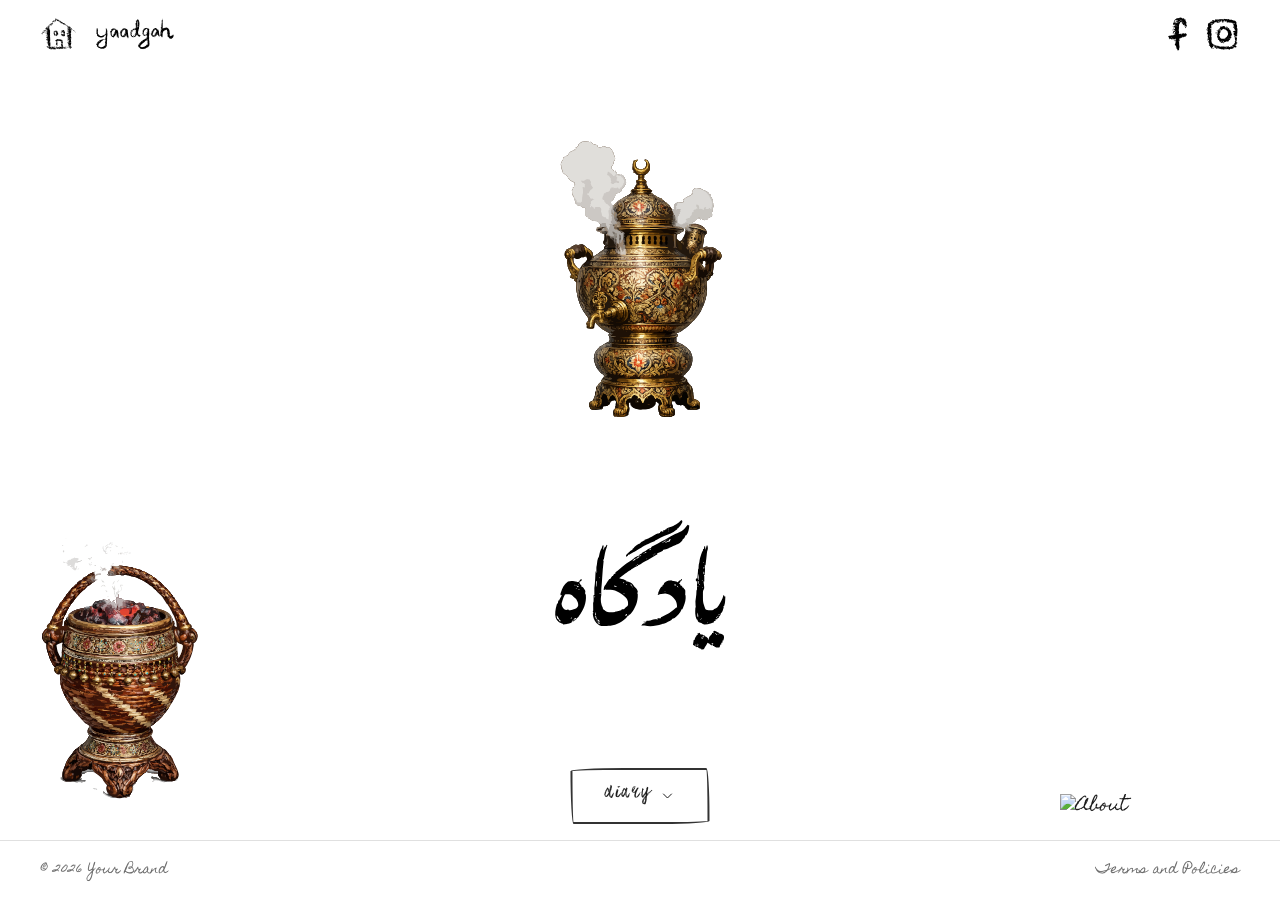
==== index.html @ bfbe784c "Add files via upload initial comment" ====
<!DOCTYPE html>
<html lang="en">

<head>
    <meta charset="UTF-8">
    <meta name="viewport" content="width=device-width, initial-scale=1.0">
    <title>Your Brand — Landing</title>
    <link rel="stylesheet" href="css/style.css">
    <!-- Netlify Identity Widget -->
    <script src="https://identity.netlify.com/v1/netlify-identity-widget.js"></script>
</head>

<body>

    <!-- HEADER -->
    <header class="site-header" role="banner">
        <div class="header-left">
            <a href="index.html" aria-label="Home">
                <img class="icon-home" src="assets/icon-home.svg" alt="Home">
            </a>
            <a href="index.html">
                <img class="brand-logo" src="assets/logo-brand.svg" alt="Brand Logo">
            </a>
        </div>
        <div class="header-right">
            <div class="social-icons">
                <a href="#" target="_blank" rel="noopener noreferrer" aria-label="Social Link 1">
                    <img src="assets/icon-social-1.svg" alt="Social">
                </a>
                <a href="#" target="_blank" rel="noopener noreferrer" aria-label="Social Link 2">
                    <img src="assets/icon-social-2.svg" alt="Social">
                </a>
            </div>
        </div>
    </header>

    <div class="landing-page" id="landing-page">
        <main class="landing-main" role="main">
            <!-- Hero: Center Content -->
            <div class="hero-center">
                <img class="hero-ornament" src="assets/ornament-hanging.svg" alt="Ornament" loading="lazy">
                <img class="hero-logo" src="assets/logo-hero.svg" alt="Hero Logo">
            </div>

            <!-- Hand-drawn illustrations in corners -->
            <div class="illustration-left">
                <img src="assets/illustration-left.svg" alt="Illustration" loading="lazy">
            </div>
            <div class="illustration-right">
                <img src="assets/illustration-right.svg" alt="About" loading="lazy">
            </div>

            <!-- Diary Button (Bottom Center) -->
            <div class="diary-btn-wrap">
                <a class="diary-btn" href="diary.html">
                    diary
                    <svg xmlns="http://www.w3.org/2000/svg" viewBox="0 0 24 24" stroke-width="1.5"
                        stroke-linecap="round" stroke-linejoin="round">
                        <polyline points="6 9 12 15 18 9"></polyline>
                    </svg>
                </a>
            </div>
        </main>
    </div>

    <!-- FOOTER -->
    <footer class="site-footer" role="contentinfo">
        <div class="footer-left">
            <span>&copy; 2026 Your Brand</span>
        </div>
        <div class="footer-right">
            <a href="#">Terms and Policies</a>
        </div>
    </footer>

    <script src="js/main.js"></script>
</body>

</html>
---- css/style.css ----
/*
Theme Name: My Theme
Theme URI: https://example.com
Author: Custom
Author URI: https://example.com
Description: A minimalist, illustration-driven landing page theme inspired by diyadiya.studio, featuring hover-reveal interactions, a scroll-snap diary section, and user submission support.
Version: 1.0.0
License: GNU General Public License v2 or later
License URI: http://www.gnu.org/licenses/gpl-2.0.html
Text Domain: my-theme
Requires at least: 6.0
Requires PHP: 7.4
*/

/* ==========================================================================
   CSS Custom Properties
   ========================================================================== */

:root {
    /* Colors */
    --color-bg: #ffffff;
    --color-text: #1a1a1a;
    --color-text-muted: #6b6b6b;
    --color-border: #e0e0e0;
    --color-accent: #333333;

    /* Typography */
    --font-primary: 'HomemadeApple', cursive;
    --font-secondary: 'CoalhandLuke', cursive;

    /* Spacing */
    --header-height: 68px;
    --footer-height: 60px;
    --page-padding-x: 40px;
    --page-padding-y: 20px;

    /* Transitions */
    --transition-reveal: opacity 0.6s ease, transform 0.6s ease;
    --transition-fast: all 0.3s ease;
}

/* ==========================================================================
   @font-face — User will replace these with their own font files
   Place font files in the theme's /fonts/ directory
   ========================================================================== */

@font-face {
    font-family: 'HomemadeApple';
    src: url('../fonts/homemadeapple.ttf') format('truetype');
    font-weight: 400;
    font-style: normal;
    font-display: swap;
}

@font-face {
    font-family: 'CoalhandLuke';
    src: url('../fonts/coalhandluke.ttf') format('truetype');
    font-weight: 400;
    font-style: normal;
    font-display: swap;
}

/* ==========================================================================
   Reset & Base
   ========================================================================== */

*,
*::before,
*::after {
    margin: 0;
    padding: 0;
    box-sizing: border-box;
}

html {
    font-size: 16px;
    scroll-behavior: smooth;
    -webkit-font-smoothing: antialiased;
    -moz-osx-font-smoothing: grayscale;
}

body {
    font-family: var(--font-primary);
    color: var(--color-text);
    background-color: var(--color-bg);
    line-height: 1.6;
    overflow-x: hidden;
}

a {
    color: inherit;
    text-decoration: none;
}

img {
    max-width: 100%;
    height: auto;
    display: block;
}

button {
    font-family: inherit;
    cursor: pointer;
    border: none;
    background: none;
}

/* ==========================================================================
   Header
   ========================================================================== */

.site-header {
    position: fixed;
    top: 0;
    left: 0;
    right: 0;
    z-index: 100;
    height: var(--header-height);
    display: flex;
    align-items: center;
    justify-content: space-between;
    padding: 0 var(--page-padding-x);
    background-color: var(--color-bg);
}

.header-left {
    display: flex;
    align-items: center;
    gap: 16px;
}

.header-left .icon-home {
    width: 36px;
    height: 36px;
    transition: var(--transition-fast);
}

.header-left .icon-home:hover {
    opacity: 0.6;
}

.header-left .brand-logo {
    height: 32px;
    width: auto;
}

.header-right {
    display: flex;
    align-items: center;
    gap: 16px;
}

.header-submit-btn {
    display: inline-flex;
    align-items: center;
    justify-content: center;
    height: 32px;
    /* Matches .brand-logo height exactly */
    padding: 0 16px;
    border: 1.5px solid var(--color-accent);
    border-radius: 255px 15px 225px 15px / 15px 225px 15px 255px;
    /* Funky indie border */
    font-family: var(--font-secondary);
    font-size: 1rem;
    letter-spacing: 0.05em;
    color: var(--color-text);
    background: var(--color-bg);
    transition: var(--transition-fast);
    text-transform: lowercase;
    text-decoration: none;
    line-height: 1;
    /* Prevent internal text rendering variations */
}

.header-submit-btn:hover {
    background: var(--color-accent);
    color: var(--color-bg);
    transform: rotate(-3deg) scale(1.04);
}

.header-right .social-icons {
    display: flex;
    align-items: center;
    gap: 8px;
}

.header-right .social-icons img {
    width: 36px;
    height: 36px;
    transition: var(--transition-fast);
}

.header-right .social-icons img:hover {
    opacity: 0.7;
    transform: scale(1.1);
}

/* ==========================================================================
   Footer
   ========================================================================== */

.site-footer {
    position: fixed;
    bottom: 0;
    left: 0;
    right: 0;
    z-index: 100;
    height: var(--footer-height);
    display: flex;
    align-items: center;
    justify-content: space-between;
    padding: 0 var(--page-padding-x);
    background-color: var(--color-bg);
    border-top: 1px solid var(--color-border);
    font-size: 0.8rem;
    color: var(--color-text-muted);
}

.footer-left {
    display: flex;
    align-items: center;
}

.footer-right a {
    transition: var(--transition-fast);
}

.footer-right a:hover {
    color: var(--color-text);
}

/* ==========================================================================
   Landing Page — Main Content
   ========================================================================== */

.landing-page {
    width: 100%;
    min-height: 100vh;
    display: flex;
    flex-direction: column;
    position: relative;
    padding-top: var(--header-height);
    padding-bottom: var(--footer-height);
}

.landing-main {
    flex: 1;
    display: flex;
    align-items: center;
    justify-content: center;
    position: relative;
    overflow: hidden;
}

/* --- Hero Center --- */

.hero-center {
    display: flex;
    flex-direction: column;
    align-items: center;
    gap: 0;
    position: relative;
    z-index: 2;
}

.hero-ornament {
    width: 200px;
    height: auto;
    margin-bottom: -10px;
    transition: var(--transition-fast);
}

.hero-center:hover .hero-ornament {
    transform: scale(1.08) translateY(-4px);
}

.hero-logo {
    max-width: 500px;
    width: 80vw;
    height: auto;
    transition: var(--transition-fast);
}

.hero-center:hover .hero-logo {
    transform: scale(1.03);
}

.hero-secondary-text {
    font-family: var(--font-secondary);
    font-size: 3rem;
    color: var(--color-text);
    margin-top: -10px;
    letter-spacing: 0.02em;
    transition: var(--transition-fast);
}

.hero-center:hover .hero-secondary-text {
    transform: scale(1.04);
}

/* --- Corner Illustrations --- */

.illustration-left {
    position: absolute;
    bottom: 20px;
    left: 20px;
    z-index: 3;
    display: flex;
    flex-direction: column;
    align-items: flex-start;
    gap: 12px;
}

.illustration-left img {
    width: 200px;
    height: auto;
    transition: all 0.3s ease;
}

.illustration-left:hover img {
    transform: rotate(-2deg) scale(1.02);
}

.illustration-right {
    position: absolute;
    bottom: 20px;
    right: 20px;
    z-index: 3;
}

.illustration-right img {
    width: 200px;
    height: auto;
    transition: all 0.3s ease;
}

.illustration-right:hover img {
    transform: rotate(-2deg) scale(1.02);
}

/* --- Diary Button (Bottom Center) --- */
.diary-btn-wrap {
    position: fixed;
    bottom: calc(var(--footer-height) + 16px);
    left: 50%;
    transform: translateX(-50%);
    z-index: 99;
}

.diary-btn {
    display: inline-flex;
    align-items: center;
    gap: 8px;
    padding: 12px 32px;
    border: 2px solid var(--color-accent);
    border-radius: 255px 15px 225px 15px / 15px 225px 15px 255px;
    /* Hand-drawn funky look */
    font-family: var(--font-secondary);
    font-size: 1.1rem;
    letter-spacing: 0.08em;
    color: var(--color-text);
    background: var(--color-bg);
    transition: all 0.3s ease;
    text-transform: lowercase;
}

.diary-btn:hover {
    background: var(--color-accent);
    color: var(--color-bg);
    transform: rotate(-2deg) scale(1.02);
    /* Indie hover interaction */
}

.diary-btn svg {
    width: 16px;
    height: 16px;
    stroke: currentColor;
    fill: none;
    transition: transform 0.3s ease;
}

.diary-btn:hover svg {
    transform: translateY(2px);
}

/* ==========================================================================
   Diary Page — Scroll-Snap
   ========================================================================== */

.diary-container {
    width: 100%;
    height: 100vh;
    overflow-y: scroll;
    scroll-snap-type: y mandatory;
    -webkit-overflow-scrolling: touch;
}

.diary-entry {
    width: 100%;
    height: 100vh;
    scroll-snap-align: start;
    display: flex;
    flex-direction: column;
    align-items: center;
    justify-content: center;
    padding: calc(var(--header-height) + 40px) var(--page-padding-x) calc(var(--footer-height) + 40px);
    position: relative;
}

.diary-entry__image {
    max-width: 250px;
    width: 40vw;
    height: auto;
    margin-bottom: 32px;
}

.diary-entry__text {
    max-width: 600px;
    text-align: center;
    font-family: var(--font-primary);
    font-size: 1.1rem;
    line-height: 1.8;
    color: var(--color-text);
}

.diary-entry__author {
    margin-top: 12px;
    font-size: 0.85rem;
    color: var(--color-text-muted);
    font-style: italic;
}

/* Scroll indicator dots */
.diary-nav {
    position: fixed;
    right: 24px;
    top: 50%;
    transform: translateY(-50%);
    z-index: 100;
    display: flex;
    flex-direction: column;
    gap: 10px;
}

.diary-nav__dot {
    width: 8px;
    height: 8px;
    border-radius: 50%;
    background: var(--color-border);
    border: none;
    cursor: pointer;
    transition: var(--transition-fast);
    padding: 0;
}

.diary-nav__dot.is-active {
    background: var(--color-accent);
    transform: scale(1.3);
}

/* No entries state */
.diary-empty {
    width: 100%;
    height: 100vh;
    display: flex;
    flex-direction: column;
    align-items: center;
    justify-content: center;
    padding: var(--page-padding-x);
}

.diary-empty p {
    font-size: 1.2rem;
    color: var(--color-text-muted);
}

/* ==========================================================================
   Submission Page
   ========================================================================== */

.submit-page {
    width: 100%;
    min-height: 100vh;
    display: flex;
    align-items: center;
    justify-content: center;
    padding: calc(var(--header-height) + 40px) var(--page-padding-x) calc(var(--footer-height) + 40px);
}

.submit-form {
    width: 100%;
    max-width: 520px;
    display: flex;
    flex-direction: column;
    gap: 24px;
}

.submit-form h2 {
    font-family: var(--font-secondary);
    font-size: 2.5rem;
    font-weight: 400;
    text-align: center;
    letter-spacing: 0.02em;
}

.form-group {
    display: flex;
    flex-direction: column;
    gap: 8px;
}

.form-group label {
    font-size: 0.85rem;
    color: var(--color-text-muted);
    letter-spacing: 0.04em;
    text-transform: lowercase;
}

.form-group input,
.form-group textarea {
    width: 100%;
    padding: 14px 18px;
    border: 1.5px solid var(--color-border);
    border-radius: 8px;
    font-family: var(--font-primary);
    font-size: 1rem;
    color: var(--color-text);
    background: var(--color-bg);
    transition: var(--transition-fast);
    outline: none;
}

.form-group input:focus,
.form-group textarea:focus {
    border-color: var(--color-accent);
}

.form-group textarea {
    min-height: 160px;
    resize: vertical;
}

.submit-btn {
    align-self: center;
    padding: 14px 40px;
    border: 1.5px solid var(--color-accent);
    border-radius: 30px;
    font-family: var(--font-secondary);
    font-size: 1.1rem;
    letter-spacing: 0.08em;
    color: var(--color-text);
    background: var(--color-bg);
    transition: var(--transition-fast);
    text-transform: lowercase;
    cursor: pointer;
}

.submit-btn:hover {
    background: var(--color-accent);
    color: var(--color-bg);
}

/* Success/error messages */
.form-message {
    text-align: center;
    padding: 16px;
    border-radius: 8px;
    font-size: 0.95rem;
}

.form-message--success {
    background: #f0fdf4;
    color: #166534;
    border: 1px solid #bbf7d0;
}

.form-message--error {
    background: #fef2f2;
    color: #991b1b;
    border: 1px solid #fecaca;
}

/* ==========================================================================
   Responsive
   ========================================================================== */

@media screen and (max-width: 768px) {
    :root {
        --page-padding-x: 20px;
        --header-height: 56px;
        --footer-height: 50px;
    }

    .hero-logo {
        max-width: 300px;
    }

    .hero-secondary-text {
        font-size: 2rem;
    }

    .hero-ornament {
        width: 120px;
    }

    .illustration-left img,
    .illustration-right img {
        width: 120px;
    }

    .diary-entry__image {
        max-width: 180px;
        width: 50vw;
    }

    .diary-entry__text {
        font-size: 1rem;
    }

    .header-left .brand-logo {
        height: 24px;
    }

    .submit-btn-wrap {
        top: 70px;
        right: 20px;
    }

    .diary-nav {
        right: 12px;
    }
}

@media screen and (max-width: 480px) {

    .illustration-left,
    .illustration-right {
        display: none;
    }

    .hero-secondary-text {
        font-size: 1.5rem;
    }

    .diary-btn {
        padding: 10px 24px;
        font-size: 0.85rem;
    }
}
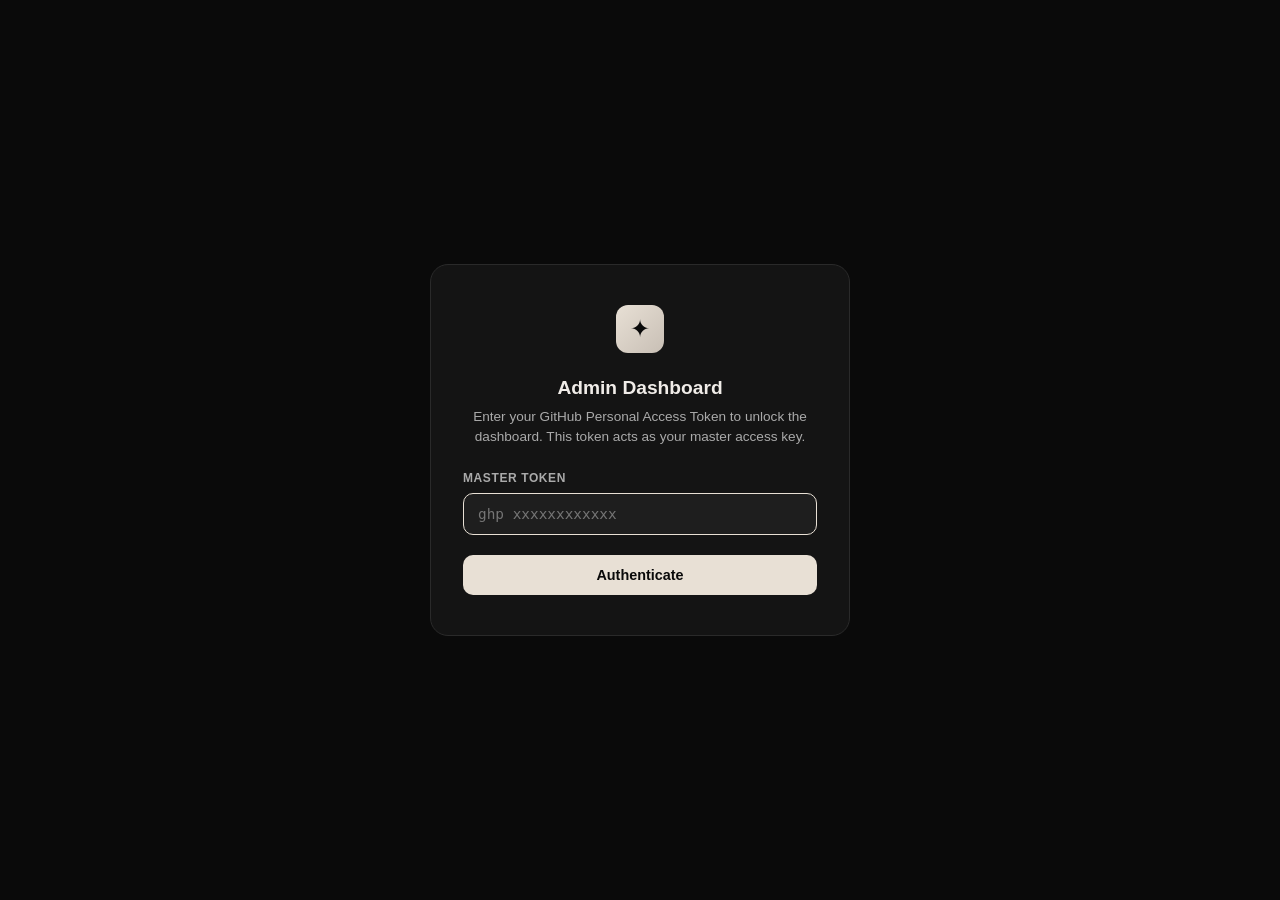
==== commit a1a7b9a8: "Add files via upload" ====
--- a/index.html
+++ b/index.html
@@ -4,76 +4,1572 @@
 <head>
     <meta charset="UTF-8">
     <meta name="viewport" content="width=device-width, initial-scale=1.0">
-    <title>Your Brand — Landing</title>
-    <link rel="stylesheet" href="css/style.css">
-    <!-- Netlify Identity Widget -->
-    <script src="https://identity.netlify.com/v1/netlify-identity-widget.js"></script>
+    <title>Dashboard — Admin</title>
+    <style>
+        *,
+        *::before,
+        *::after {
+            margin: 0;
+            padding: 0;
+            box-sizing: border-box;
+        }
+
+        :root {
+            --bg: #0a0a0a;
+            --surface: #141414;
+            --surface2: #1e1e1e;
+            --surface3: #282828;
+            --border: #2a2a2a;
+            --accent: #e8e0d5;
+            --accent2: #c8bfb5;
+            --text: #f0ece8;
+            --text2: #aaa;
+            --muted: #666;
+            --green: #4ade80;
+            --red: #f87171;
+            --blue: #60a5fa;
+            --yellow: #fbbf24;
+            --radius: 10px;
+            --sidebar-w: 220px;
+            --header-h: 56px;
+        }
+
+        body {
+            font-family: -apple-system, BlinkMacSystemFont, 'Inter', 'Segoe UI', sans-serif;
+            background: var(--bg);
+            color: var(--text);
+            font-size: 14px;
+            line-height: 1.5;
+            min-height: 100vh;
+        }
+
+        /* ─── Layout ─── */
+        #app {
+            display: flex;
+            min-height: 100vh;
+        }
+
+        /* ─── Sidebar ─── */
+        .sidebar {
+            width: var(--sidebar-w);
+            background: var(--surface);
+            border-right: 1px solid var(--border);
+            position: fixed;
+            top: 0;
+            left: 0;
+            bottom: 0;
+            display: flex;
+            flex-direction: column;
+            z-index: 100;
+        }
+
+        .sidebar-header {
+            padding: 20px 18px 16px;
+            border-bottom: 1px solid var(--border);
+            display: flex;
+            align-items: center;
+            gap: 10px;
+        }
+
+        .sidebar-logo {
+            width: 32px;
+            height: 32px;
+            background: linear-gradient(135deg, var(--accent), var(--accent2));
+            border-radius: 9px;
+            display: flex;
+            align-items: center;
+            justify-content: center;
+            font-size: 15px;
+            flex-shrink: 0;
+        }
+
+        .sidebar-title {
+            font-size: 0.88rem;
+            font-weight: 600;
+            letter-spacing: -0.01em;
+        }
+
+        .sidebar-subtitle {
+            font-size: 0.7rem;
+            color: var(--muted);
+        }
+
+        .sidebar-nav {
+            padding: 12px 10px;
+            flex: 1;
+            overflow-y: auto;
+        }
+
+        .nav-section-label {
+            font-size: 0.65rem;
+            font-weight: 700;
+            letter-spacing: 0.08em;
+            text-transform: uppercase;
+            color: var(--muted);
+            padding: 8px 8px 4px;
+            margin-top: 8px;
+        }
+
+        .nav-item {
+            display: flex;
+            align-items: center;
+            gap: 10px;
+            padding: 9px 10px;
+            border-radius: var(--radius);
+            cursor: pointer;
+            transition: background 0.15s, color 0.15s;
+            color: var(--text2);
+            margin-bottom: 2px;
+            border: none;
+            background: transparent;
+            width: 100%;
+            text-align: left;
+            font-size: 0.85rem;
+        }
+
+        .nav-item:hover {
+            background: var(--surface2);
+            color: var(--text);
+        }
+
+        .nav-item.active {
+            background: var(--surface3);
+            color: var(--text);
+        }
+
+        .nav-icon {
+            width: 18px;
+            height: 18px;
+            opacity: 0.7;
+            flex-shrink: 0;
+        }
+
+        .nav-item.active .nav-icon {
+            opacity: 1;
+        }
+
+        .nav-badge {
+            margin-left: auto;
+            background: var(--accent);
+            color: #0a0a0a;
+            font-size: 0.65rem;
+            font-weight: 700;
+            border-radius: 20px;
+            padding: 2px 7px;
+        }
+
+        .sidebar-footer {
+            padding: 12px 10px;
+            border-top: 1px solid var(--border);
+        }
+
+        .user-row {
+            display: flex;
+            align-items: center;
+            gap: 10px;
+            padding: 8px 10px;
+            border-radius: var(--radius);
+        }
+
+        .user-avatar {
+            width: 30px;
+            height: 30px;
+            border-radius: 50%;
+            background: var(--surface3);
+            display: flex;
+            align-items: center;
+            justify-content: center;
+            font-size: 13px;
+        }
+
+        .user-info {
+            flex: 1;
+            min-width: 0;
+        }
+
+        .user-email {
+            font-size: 0.75rem;
+            color: var(--text2);
+            white-space: nowrap;
+            overflow: hidden;
+            text-overflow: ellipsis;
+        }
+
+        .logout-btn {
+            background: none;
+            border: none;
+            color: var(--muted);
+            cursor: pointer;
+            font-size: 18px;
+            padding: 4px;
+            border-radius: 6px;
+            transition: color 0.15s;
+        }
+
+        .logout-btn:hover {
+            color: var(--red);
+        }
+
+        /* ─── Main ─── */
+        .main {
+            margin-left: var(--sidebar-w);
+            flex: 1;
+            min-height: 100vh;
+            display: flex;
+            flex-direction: column;
+        }
+
+        .topbar {
+            height: var(--header-h);
+            background: var(--surface);
+            border-bottom: 1px solid var(--border);
+            display: flex;
+            align-items: center;
+            padding: 0 28px;
+            gap: 16px;
+            position: sticky;
+            top: 0;
+            z-index: 50;
+        }
+
+        .topbar-title {
+            font-size: 1rem;
+            font-weight: 600;
+            letter-spacing: -0.02em;
+        }
+
+        .topbar-actions {
+            margin-left: auto;
+            display: flex;
+            gap: 8px;
+            align-items: center;
+        }
+
+        .btn {
+            padding: 8px 16px;
+            border-radius: var(--radius);
+            font-size: 0.82rem;
+            font-weight: 500;
+            cursor: pointer;
+            transition: all 0.15s;
+            border: none;
+        }
+
+        .btn-ghost {
+            background: transparent;
+            color: var(--text2);
+            border: 1px solid var(--border);
+        }
+
+        .btn-ghost:hover {
+            background: var(--surface2);
+            color: var(--text);
+        }
+
+        .btn-primary {
+            background: var(--accent);
+            color: #0a0a0a;
+            font-weight: 600;
+        }
+
+        .btn-primary:hover {
+            opacity: 0.9;
+        }
+
+        /* ─── Pages ─── */
+        .page {
+            display: none;
+            padding: 28px;
+            animation: fadeSlide 0.2s ease;
+            flex: 1;
+        }
+
+        .page.active {
+            display: block;
+        }
+
+        @keyframes fadeSlide {
+            from {
+                opacity: 0;
+                transform: translateY(6px);
+            }
+
+            to {
+                opacity: 1;
+                transform: translateY(0);
+            }
+        }
+
+        /* ─── Cards ─── */
+        .card {
+            background: var(--surface);
+            border: 1px solid var(--border);
+            border-radius: 14px;
+            padding: 20px 24px;
+        }
+
+        .card-header {
+            display: flex;
+            align-items: center;
+            justify-content: space-between;
+            margin-bottom: 18px;
+        }
+
+        .card-title {
+            font-size: 0.88rem;
+            font-weight: 600;
+        }
+
+        /* ─── Stats ─── */
+        .stats-grid {
+            display: grid;
+            grid-template-columns: repeat(4, 1fr);
+            gap: 16px;
+            margin-bottom: 24px;
+        }
+
+        .stat-card {
+            background: var(--surface);
+            border: 1px solid var(--border);
+            border-radius: 14px;
+            padding: 20px 22px;
+        }
+
+        .stat-label {
+            font-size: 0.75rem;
+            color: var(--muted);
+            text-transform: uppercase;
+            letter-spacing: 0.06em;
+            margin-bottom: 8px;
+        }
+
+        .stat-value {
+            font-size: 1.8rem;
+            font-weight: 700;
+            letter-spacing: -0.03em;
+            line-height: 1;
+        }
+
+        .stat-sub {
+            font-size: 0.75rem;
+            color: var(--text2);
+            margin-top: 6px;
+        }
+
+        .stat-dot {
+            display: inline-block;
+            width: 7px;
+            height: 7px;
+            border-radius: 50%;
+            margin-right: 5px;
+        }
+
+        .dot-green {
+            background: var(--green);
+        }
+
+        .dot-blue {
+            background: var(--blue);
+        }
+
+        .dot-yellow {
+            background: var(--yellow);
+        }
+
+        .grid2 {
+            display: grid;
+            grid-template-columns: 1fr 1fr;
+            gap: 16px;
+        }
+
+        .grid3 {
+            display: grid;
+            grid-template-columns: repeat(3, 1fr);
+            gap: 16px;
+        }
+
+        /* ─── Forms ─── */
+        .form-group {
+            margin-bottom: 18px;
+        }
+
+        label {
+            display: block;
+            font-size: 0.78rem;
+            font-weight: 500;
+            color: var(--text2);
+            text-transform: uppercase;
+            letter-spacing: 0.06em;
+            margin-bottom: 7px;
+        }
+
+        input[type="text"],
+        input[type="url"],
+        input[type="date"],
+        input[type="password"],
+        textarea,
+        select {
+            width: 100%;
+            background: var(--surface2);
+            border: 1px solid var(--border);
+            border-radius: var(--radius);
+            color: var(--text);
+            font-size: 0.88rem;
+            padding: 10px 13px;
+            outline: none;
+            transition: border-color 0.15s;
+            font-family: inherit;
+        }
+
+        input:focus,
+        textarea:focus,
+        select:focus {
+            border-color: var(--accent2);
+        }
+
+        textarea {
+            resize: vertical;
+            min-height: 90px;
+        }
+
+        /* ─── Entries ─── */
+        .entry-list {
+            display: flex;
+            flex-direction: column;
+            gap: 12px;
+        }
+
+        .entry-card {
+            background: var(--surface2);
+            border: 1px solid var(--border);
+            border-radius: var(--radius);
+            padding: 16px 18px;
+            display: flex;
+            align-items: flex-start;
+            gap: 14px;
+            transition: border-color 0.15s;
+        }
+
+        .entry-card:hover {
+            border-color: var(--accent2);
+        }
+
+        .entry-thumb {
+            width: 52px;
+            height: 52px;
+            object-fit: cover;
+            border-radius: 8px;
+            border: 1px solid var(--border);
+            flex-shrink: 0;
+            background: var(--surface3);
+        }
+
+        .entry-meta {
+            flex: 1;
+            min-width: 0;
+        }
+
+        .entry-author {
+            font-weight: 600;
+            font-size: 0.88rem;
+            margin-bottom: 3px;
+        }
+
+        .entry-excerpt {
+            color: var(--text2);
+            font-size: 0.8rem;
+            white-space: nowrap;
+            overflow: hidden;
+            text-overflow: ellipsis;
+        }
+
+        .entry-date {
+            font-size: 0.72rem;
+            color: var(--muted);
+            margin-top: 5px;
+        }
+
+        .entry-actions {
+            display: flex;
+            gap: 8px;
+            flex-shrink: 0;
+            align-items: center;
+        }
+
+        .icon-btn {
+            background: none;
+            border: 1px solid var(--border);
+            color: var(--text2);
+            cursor: pointer;
+            padding: 6px 8px;
+            border-radius: 7px;
+            font-size: 13px;
+            transition: all 0.15s;
+        }
+
+        .icon-btn:hover {
+            background: var(--surface3);
+            color: var(--text);
+        }
+
+        .icon-btn.danger:hover {
+            border-color: var(--red);
+            color: var(--red);
+        }
+
+        /* ─── Modal ─── */
+        .modal-overlay {
+            position: fixed;
+            inset: 0;
+            background: rgba(0, 0, 0, 0.7);
+            backdrop-filter: blur(6px);
+            z-index: 999;
+            display: flex;
+            align-items: center;
+            justify-content: center;
+            opacity: 0;
+            pointer-events: none;
+            transition: opacity 0.2s;
+        }
+
+        .modal-overlay.open {
+            opacity: 1;
+            pointer-events: all;
+        }
+
+        .modal {
+            background: var(--surface);
+            border: 1px solid var(--border);
+            border-radius: 18px;
+            padding: 28px 28px 24px;
+            width: 100%;
+            max-width: 560px;
+            max-height: 90vh;
+            overflow-y: auto;
+            transform: scale(0.97);
+            transition: transform 0.2s;
+        }
+
+        .modal-overlay.open .modal {
+            transform: scale(1);
+        }
+
+        .modal-header {
+            display: flex;
+            align-items: center;
+            justify-content: space-between;
+            margin-bottom: 24px;
+        }
+
+        .modal-title {
+            font-size: 1rem;
+            font-weight: 600;
+        }
+
+        .modal-close {
+            background: none;
+            border: none;
+            color: var(--muted);
+            cursor: pointer;
+            font-size: 20px;
+            padding: 4px;
+        }
+
+        .modal-close:hover {
+            color: var(--text);
+        }
+
+        .modal-footer {
+            display: flex;
+            justify-content: flex-end;
+            gap: 10px;
+            margin-top: 24px;
+        }
+
+        /* ─── Toast ─── */
+        #toast-container {
+            position: fixed;
+            bottom: 24px;
+            right: 24px;
+            z-index: 9998;
+            display: flex;
+            flex-direction: column;
+            gap: 10px;
+        }
+
+        .toast {
+            background: var(--surface3);
+            border: 1px solid var(--border);
+            border-radius: var(--radius);
+            padding: 12px 18px;
+            font-size: 0.82rem;
+            color: var(--text);
+            box-shadow: 0 4px 24px rgba(0, 0, 0, 0.4);
+            animation: toastIn 0.2s ease;
+        }
+
+        .toast.success {
+            border-left: 3px solid var(--green);
+        }
+
+        .toast.error {
+            border-left: 3px solid var(--red);
+        }
+
+        @keyframes toastIn {
+            from {
+                opacity: 0;
+                transform: translateY(10px);
+            }
+
+            to {
+                opacity: 1;
+                transform: translateY(0);
+            }
+        }
+
+        /* ─── Misc ─── */
+        .section-header {
+            display: flex;
+            align-items: center;
+            justify-content: space-between;
+            margin-bottom: 20px;
+        }
+
+        .section-title {
+            font-size: 1.1rem;
+            font-weight: 700;
+            letter-spacing: -0.02em;
+        }
+
+        .section-sub {
+            font-size: 0.78rem;
+            color: var(--text2);
+            margin-top: 2px;
+        }
+
+        .settings-grid {
+            display: grid;
+            grid-template-columns: 1fr 1fr;
+            gap: 16px;
+        }
+
+        .social-row {
+            display: flex;
+            align-items: center;
+            gap: 8px;
+            background: var(--surface2);
+            border: 1px solid var(--border);
+            border-radius: var(--radius);
+            padding: 10px 13px;
+            margin-bottom: 8px;
+        }
+
+        .social-row input {
+            background: transparent;
+            border: none;
+            padding: 0;
+            flex: 1;
+        }
+
+        .social-row input:focus {
+            border: none;
+        }
+
+        .remove-btn {
+            background: none;
+            border: none;
+            color: var(--muted);
+            cursor: pointer;
+            font-size: 16px;
+            padding: 2px 4px;
+            border-radius: 5px;
+            transition: color 0.15s;
+        }
+
+        .remove-btn:hover {
+            color: var(--red);
+        }
+
+        .inline-edit-group {
+            display: flex;
+            align-items: center;
+            gap: 8px;
+        }
+
+        .inline-edit-group input {
+            flex: 1;
+        }
+
+        .analytics-embed {
+            width: 100%;
+            height: 500px;
+            border: none;
+            border-radius: var(--radius);
+            background: var(--surface2);
+        }
+
+        .empty-state {
+            text-align: center;
+            padding: 48px 20px;
+            color: var(--muted);
+        }
+
+        .empty-icon {
+            font-size: 36px;
+            margin-bottom: 12px;
+        }
+
+        .empty-msg {
+            font-size: 0.9rem;
+        }
+
+        .badge {
+            display: inline-block;
+            font-size: 0.7rem;
+            font-weight: 600;
+            padding: 3px 9px;
+            border-radius: 20px;
+            text-transform: uppercase;
+            letter-spacing: 0.05em;
+        }
+
+        .badge-green {
+            background: rgba(74, 222, 128, 0.15);
+            color: var(--green);
+        }
+
+        .save-indicator {
+            font-size: 0.78rem;
+            color: var(--muted);
+            display: flex;
+            align-items: center;
+            gap: 6px;
+        }
+    </style>
 </head>
 
 <body>
 
-    <!-- HEADER -->
-    <header class="site-header" role="banner">
-        <div class="header-left">
-            <a href="index.html" aria-label="Home">
-                <img class="icon-home" src="assets/icon-home.svg" alt="Home">
-            </a>
-            <a href="index.html">
-                <img class="brand-logo" src="assets/logo-brand.svg" alt="Brand Logo">
-            </a>
-        </div>
-        <div class="header-right">
-            <div class="social-icons">
-                <a href="#" target="_blank" rel="noopener noreferrer" aria-label="Social Link 1">
-                    <img src="assets/icon-social-1.svg" alt="Social">
-                </a>
-                <a href="#" target="_blank" rel="noopener noreferrer" aria-label="Social Link 2">
-                    <img src="assets/icon-social-2.svg" alt="Social">
-                </a>
+    <div id="toast-container"></div>
+
+    <!-- Entry Modal -->
+    <div class="modal-overlay" id="entryModal">
+        <div class="modal">
+            <div class="modal-header">
+                <span class="modal-title" id="modalTitle">New Diary Entry</span>
+                <button class="modal-close" onclick="closeModal('entryModal')">✕</button>
+            </div>
+            <div class="form-group">
+                <label>Author</label>
+                <input type="text" id="m-author" placeholder="Author name or Anonymous">
+            </div>
+            <div class="form-group">
+                <label>Date</label>
+                <input type="date" id="m-date">
+            </div>
+            <div class="form-group">
+                <label>Entry Text</label>
+                <textarea id="m-text" rows="5" placeholder="Write the diary entry…"></textarea>
+            </div>
+            <div class="form-group">
+                <label>Illustration path (e.g. assets/illustration-left.svg)</label>
+                <input type="text" id="m-image" placeholder="assets/illustration-left.svg">
+            </div>
+            <div class="modal-footer">
+                <button class="btn btn-ghost" onclick="closeModal('entryModal')">Cancel</button>
+                <button class="btn btn-primary" onclick="saveEntry()">Save Entry</button>
             </div>
         </div>
-    </header>
-
-    <div class="landing-page" id="landing-page">
-        <main class="landing-main" role="main">
-            <!-- Hero: Center Content -->
-            <div class="hero-center">
-                <img class="hero-ornament" src="assets/ornament-hanging.svg" alt="Ornament" loading="lazy">
-                <img class="hero-logo" src="assets/logo-hero.svg" alt="Hero Logo">
+    </div>
+
+    <div id="app">
+
+        <!-- Sidebar -->
+        <aside class="sidebar">
+            <div class="sidebar-header">
+                <div class="sidebar-logo">✦</div>
+                <div>
+                    <div class="sidebar-title">Dashboard</div>
+                    <div class="sidebar-subtitle">Content Manager</div>
+                </div>
             </div>
-
-            <!-- Hand-drawn illustrations in corners -->
-            <div class="illustration-left">
-                <img src="assets/illustration-left.svg" alt="Illustration" loading="lazy">
+            <nav class="sidebar-nav">
+                <div class="nav-section-label">Overview</div>
+                <button class="nav-item active" onclick="showPage('overview', this)">
+                    <svg class="nav-icon" viewBox="0 0 24 24" fill="none" stroke="currentColor" stroke-width="2">
+                        <rect x="3" y="3" width="7" height="7" rx="1" />
+                        <rect x="14" y="3" width="7" height="7" rx="1" />
+                        <rect x="3" y="14" width="7" height="7" rx="1" />
+                        <rect x="14" y="14" width="7" height="7" rx="1" />
+                    </svg>
+                    Overview
+                </button>
+                <div class="nav-section-label">Content</div>
+                <button class="nav-item" onclick="showPage('diary', this)">
+                    <svg class="nav-icon" viewBox="0 0 24 24" fill="none" stroke="currentColor" stroke-width="2">
+                        <path d="M4 19.5A2.5 2.5 0 0 1 6.5 17H20" />
+                        <path d="M6.5 2H20v20H6.5A2.5 2.5 0 0 1 4 19.5v-15A2.5 2.5 0 0 1 6.5 2z" />
+                    </svg>
+                    Diary Entries
+                    <span class="nav-badge" id="entriesCount">0</span>
+                </button>
+                <button class="nav-item" onclick="showPage('submissions', this)">
+                    <svg class="nav-icon" viewBox="0 0 24 24" fill="none" stroke="currentColor" stroke-width="2">
+                        <path d="M21 15a2 2 0 0 1-2 2H7l-4 4V5a2 2 0 0 1 2-2h14a2 2 0 0 1 2 2z" />
+                    </svg>
+                    Form Submissions
+                </button>
+                <div class="nav-section-label">Manage</div>
+                <button class="nav-item" onclick="showPage('page-content', this)">
+                    <svg class="nav-icon" viewBox="0 0 24 24" fill="none" stroke="currentColor" stroke-width="2">
+                        <path d="M11 4H4a2 2 0 0 0-2 2v14a2 2 0 0 0 2 2h14a2 2 0 0 0 2-2v-7" />
+                        <path d="M18.5 2.5a2.121 2.121 0 0 1 3 3L12 15l-4 1 1-4 9.5-9.5z" />
+                    </svg>
+                    Page Content
+                </button>
+                <button class="nav-item" onclick="showPage('analytics', this)">
+                    <svg class="nav-icon" viewBox="0 0 24 24" fill="none" stroke="currentColor" stroke-width="2">
+                        <line x1="18" y1="20" x2="18" y2="10" />
+                        <line x1="12" y1="20" x2="12" y2="4" />
+                        <line x1="6" y1="20" x2="6" y2="14" />
+                    </svg>
+                    Analytics
+                </button>
+                <button class="nav-item" onclick="showPage('settings', this)">
+                    <svg class="nav-icon" viewBox="0 0 24 24" fill="none" stroke="currentColor" stroke-width="2">
+                        <circle cx="12" cy="12" r="3" />
+                        <path
+                            d="M19.4 15a1.65 1.65 0 0 0 .33 1.82l.06.06a2 2 0 0 1-2.83 2.83l-.06-.06a1.65 1.65 0 0 0-1.82-.33 1.65 1.65 0 0 0-1 1.51V21a2 2 0 0 1-4 0v-.09A1.65 1.65 0 0 0 9 19.4a1.65 1.65 0 0 0-1.82.33l-.06.06a2 2 0 0 1-2.83-2.83l.06-.06A1.65 1.65 0 0 0 4.68 15a1.65 1.65 0 0 0-1.51-1H3a2 2 0 0 1 0-4h.09A1.65 1.65 0 0 0 4.6 9a1.65 1.65 0 0 0-.33-1.82l-.06-.06a2 2 0 0 1 2.83-2.83l.06.06A1.65 1.65 0 0 0 9 4.68a1.65 1.65 0 0 0 1-1.51V3a2 2 0 0 1 4 0v.09a1.65 1.65 0 0 0 1 1.51 1.65 1.65 0 0 0 1.82-.33l.06-.06a2 2 0 0 1 2.83 2.83l-.06.06A1.65 1.65 0 0 0 19.4 9a1.65 1.65 0 0 0 1.51 1H21a2 2 0 0 1 0 4h-.09a1.65 1.65 0 0 0-1.51 1z" />
+                    </svg>
+                    Site Settings
+                </button>
+            </nav>
+            <div class="sidebar-footer">
+                <div class="user-row">
+                    <div class="user-avatar">👤</div>
+                    <div class="user-info">
+                        <div class="user-email">Admin</div>
+                    </div>
+                    <button class="logout-btn" onclick="logout()" title="Sign out">↪</button>
+                </div>
             </div>
-            <div class="illustration-right">
-                <img src="assets/illustration-right.svg" alt="About" loading="lazy">
+        </aside>
+
+        <!-- Main -->
+        <div class="main">
+            <header class="topbar">
+                <span class="topbar-title" id="topbar-title">Overview</span>
+                <div class="topbar-actions">
+                    <span class="save-indicator" id="save-indicator"></span>
+                    <a href="/" target="_blank" class="btn btn-ghost">View Site ↗</a>
+                </div>
+            </header>
+
+            <!-- Overview -->
+            <div class="page active" id="page-overview">
+                <div class="stats-grid">
+                    <div class="stat-card">
+                        <div class="stat-label">Diary Entries</div>
+                        <div class="stat-value" id="s-entries">—</div>
+                        <div class="stat-sub"><span class="stat-dot dot-green"></span>Live on site</div>
+                    </div>
+                    <div class="stat-card">
+                        <div class="stat-label">Form Submissions</div>
+                        <div class="stat-value">—</div>
+                        <div class="stat-sub"><span class="stat-dot dot-blue"></span>Via Cloudflare/Netlify Forms</div>
+                    </div>
+                    <div class="stat-card">
+                        <div class="stat-label">Pages</div>
+                        <div class="stat-value">4</div>
+                        <div class="stat-sub"><span class="stat-dot dot-yellow"></span>Index, Diary, Submit, Success
+                        </div>
+                    </div>
+                    <div class="stat-card">
+                        <div class="stat-label">Status</div>
+                        <div class="stat-value" style="font-size:1.1rem;margin-top:6px;"><span
+                                class="badge badge-green">Live</span></div>
+                        <div class="stat-sub"><span class="stat-dot dot-green"></span>Deployed on Cloudflare Pages</div>
+                    </div>
+                </div>
+                <div class="grid2">
+                    <div class="card">
+                        <div class="card-header">
+                            <span class="card-title">Recent Entries</span>
+                            <button class="btn btn-ghost" onclick="navToDiary()">View all →</button>
+                        </div>
+                        <div id="recent-entries-preview"></div>
+                    </div>
+                    <div class="card">
+                        <div class="card-header"><span class="card-title">Quick Actions</span></div>
+                        <div style="display:flex;flex-direction:column;gap:10px;">
+                            <button class="btn btn-primary" onclick="navToDiary(); openNewEntry()">+ New Diary
+                                Entry</button>
+                            <button class="btn btn-ghost" onclick="navToPage('page-content')">✏️ Edit Page
+                                Content</button>
+                            <button class="btn btn-ghost" onclick="navToPage('analytics')">📊 View Analytics</button>
+                            <button class="btn btn-ghost" onclick="navToPage('settings')">⚙️ GitHub Setup</button>
+                        </div>
+                    </div>
+                </div>
             </div>
 
-            <!-- Diary Button (Bottom Center) -->
-            <div class="diary-btn-wrap">
-                <a class="diary-btn" href="diary.html">
-                    diary
-                    <svg xmlns="http://www.w3.org/2000/svg" viewBox="0 0 24 24" stroke-width="1.5"
-                        stroke-linecap="round" stroke-linejoin="round">
-                        <polyline points="6 9 12 15 18 9"></polyline>
-                    </svg>
-                </a>
+            <!-- Diary -->
+            <div class="page" id="page-diary">
+                <div class="section-header">
+                    <div>
+                        <div class="section-title">Diary Entries</div>
+                        <div class="section-sub">Manage all entries displayed on the Diary page</div>
+                    </div>
+                    <button class="btn btn-primary" onclick="openNewEntry()">+ New Entry</button>
+                </div>
+                <div class="card">
+                    <div id="entry-list-wrap">
+                        <div class="empty-state">
+                            <div class="empty-icon">📖</div>
+                            <div class="empty-msg">Loading entries…</div>
+                        </div>
+                    </div>
+                </div>
             </div>
-        </main>
-    </div>
-
-    <!-- FOOTER -->
-    <footer class="site-footer" role="contentinfo">
-        <div class="footer-left">
-            <span>&copy; 2026 Your Brand</span>
+
+            <!-- Submissions -->
+            <div class="page" id="page-submissions">
+                <div class="section-header">
+                    <div>
+                        <div class="section-title">Form Submissions</div>
+                        <div class="section-sub">Visitor diary submissions from the Submit page</div>
+                    </div>
+                </div>
+                <div class="card">
+                    <p style="color:var(--text2);font-size:0.85rem;line-height:1.7;">
+                        Since external services like Netlify have been removed, public submissions cannot be
+                        automatically saved to your GitHub.
+                        <br><br>
+                        Instead, the <strong>submit.html</strong> page now opens the visitor's email client (via a
+                        <code>mailto:</code> link) to email the diary entry directly to you.
+                        <br><br>
+                        <strong style="color:var(--text);">How it works:</strong> When you receive a diary entry via
+                        email, simply copy it and go to the <strong style="color:var(--accent2); cursor:pointer;"
+                            onclick="navToDiary()">Diary Entries tab</strong> to publish it manually. This ensures a
+                        100% private, zero-cost, serverless setup.
+                    </p>
+                </div>
+            </div>
+
+            <!-- Page Content -->
+            <div class="page" id="page-page-content">
+                <div class="section-header">
+                    <div>
+                        <div class="section-title">Page Content</div>
+                        <div class="section-sub">Control logos, hero text, footer, and page titles</div>
+                    </div>
+                    <button class="btn btn-primary" onclick="saveSettings()">Save All Changes</button>
+                </div>
+                <div class="grid2" style="gap:16px;">
+                    <div class="card">
+                        <div class="card-header"><span class="card-title">Branding & Titles</span></div>
+                        <div class="form-group"><label>Site Title (browser tab)</label><input type="text"
+                                id="pc-site-title" placeholder="Your Brand"></div>
+                        <div class="form-group"><label>Hero Page Title</label><input type="text" id="pc-hero-title"
+                                placeholder="Your Brand — Landing"></div>
+                        <div class="form-group"><label>Diary Page Title</label><input type="text" id="pc-diary-title"
+                                placeholder="Your Brand — Diary"></div>
+                        <div class="form-group"><label>Submit Page Title</label><input type="text" id="pc-submit-title"
+                                placeholder="Your Brand — Submit"></div>
+                    </div>
+                    <div class="card">
+                        <div class="card-header"><span class="card-title">Footer</span></div>
+                        <div class="form-group"><label>Copyright Text</label><input type="text" id="pc-footer-copy"
+                                placeholder="© 2026 Your Brand"></div>
+                        <div class="form-group"><label>Terms & Policies URL</label><input type="url" id="pc-terms-link"
+                                placeholder="https://…"></div>
+                        <div class="form-group"><label>Terms Link Label</label><input type="text" id="pc-terms-label"
+                                placeholder="Terms and Policies"></div>
+                    </div>
+                    <div class="card" style="grid-column: 1 / -1;">
+                        <div class="card-header"><span class="card-title">Social Links</span></div>
+                        <p style="color:var(--text2);font-size:0.8rem;margin-bottom:14px;">Shown in header on all pages.
+                        </p>
+                        <div id="social-links-wrap"></div>
+                        <button class="btn btn-ghost" style="margin-top:10px;" onclick="addSocialLink()">+ Add Social
+                            Link</button>
+                    </div>
+                </div>
+            </div>
+
+            <!-- Analytics -->
+            <div class="page" id="page-analytics">
+                <div class="section-header">
+                    <div>
+                        <div class="section-title">Analytics</div>
+                        <div class="section-sub">Powered by GoatCounter — free, privacy-first</div>
+                    </div>
+                    <a href="https://goatcounter.com" target="_blank" class="btn btn-ghost">Open Dashboard ↗</a>
+                </div>
+                <div class="card" style="margin-bottom:16px;">
+                    <div class="card-header"><span class="card-title">Connect GoatCounter</span></div>
+                    <p style="color:var(--text2);font-size:0.85rem;line-height:1.8;margin-bottom:16px;">
+                        Create a free account at <a href="https://goatcounter.com" target="_blank"
+                            style="color:var(--accent2);">GoatCounter.com</a>, then enter your site code to embed your
+                        analytics dashboard here.
+                    </p>
+                    <div class="form-group">
+                        <label>Your GoatCounter Site Code</label>
+                        <div class="inline-edit-group">
+                            <input type="text" id="gc-code" placeholder="mysite">
+                            <button class="btn btn-primary" onclick="saveGoatCounter()">Connect</button>
+                        </div>
+                    </div>
+                </div>
+                <div id="analytics-embed-wrap" style="display:none;">
+                    <div class="card"><iframe id="gc-iframe" class="analytics-embed" src=""
+                            title="Analytics Dashboard"></iframe></div>
+                </div>
+                <div class="grid3" style="margin-top:16px;">
+                    <div class="stat-card">
+                        <div class="stat-label">Entries Published</div>
+                        <div class="stat-value" id="al-entries">—</div>
+                        <div class="stat-sub">Diary entries live</div>
+                    </div>
+                    <div class="stat-card">
+                        <div class="stat-label">Pages in Site</div>
+                        <div class="stat-value">4</div>
+                        <div class="stat-sub">index, diary, submit, success</div>
+                    </div>
+                    <div class="stat-card">
+                        <div class="stat-label">Last Updated</div>
+                        <div class="stat-value" id="al-updated" style="font-size:1rem;padding-top:4px;">—</div>
+                        <div class="stat-sub">Via GitHub commit</div>
+                    </div>
+                </div>
+            </div>
+
+            <!-- Settings -->
+            <div class="page" id="page-settings">
+                <div class="section-header">
+                    <div>
+                        <div class="section-title">Site Settings</div>
+                        <div class="section-sub">Configure GitHub auto-save and download data files</div>
+                    </div>
+                </div>
+                <div class="grid2">
+                    <div class="card" style="grid-column: 1 / -1;">
+                        <div class="card-header">
+                            <span class="card-title">🔗 GitHub Auto-Save</span>
+                            <span id="gh-status" style="font-size:0.78rem;color:var(--muted);">Not connected</span>
+                        </div>
+                        <p style="color:var(--text2);font-size:0.82rem;margin-bottom:18px;line-height:1.7;">
+                            Connect your GitHub account so every change auto-commits to your repo. Cloudflare Pages
+                            redeploys in ~30 seconds.
+                        </p>
+                        <div class="settings-grid">
+                            <div class="form-group"><label>GitHub Personal Access Token</label><input type="password"
+                                    id="gh-token" placeholder="ghp_xxxxxxxxxxxx"></div>
+                            <div class="form-group"><label>Repository Owner (GitHub username)</label><input type="text"
+                                    id="gh-owner" placeholder="yourusername"></div>
+                            <div class="form-group"><label>Repository Name</label><input type="text" id="gh-repo"
+                                    placeholder="my-static-site"></div>
+                            <div class="form-group"><label>Branch (default: main)</label><input type="text"
+                                    id="gh-branch" placeholder="main"></div>
+                            <div class="form-group" style="grid-column: span 1;"><label>Folder Path in Repo
+                                    (optional)</label><input type="text" id="gh-path" placeholder="e.g. my-folder">
+                            </div>
+                        </div>
+                        <div style="margin-top:12px; display:flex; gap:8px; align-items:center;">
+                            <button class="btn btn-primary" id="gh-connect-btn" onclick="saveGitHubConfig()">Connect &
+                                Run Diagnostics</button>
+                            <span id="gh-status" style="font-size:0.75rem;">Not connected</span>
+                        </div>
+                        <div id="gh-debug-box" style="margin-top:16px; display:none;">
+                            <label style="font-size:0.7rem; color:var(--muted); text-transform:uppercase;">Diagnostic
+                                Console</label>
+                            <pre id="gh-log"
+                                style="background:#000; color:#0f0; padding:12px; border-radius:8px; font-size:0.7rem; max-height:150px; overflow:auto; margin-top:4px; font-family:monospace; border:1px solid #333;"></pre>
+                        </div>
+                        <p style="color:var(--muted);font-size:0.75rem;margin-top:12px;">
+                            🔒 **Privacy:** Token stored in your browser's <code>localStorage</code> only. Use a
+                            "Classic" token with <code>repo</code> scope.
+                        </p>
+                    </div>
+                </div>
+                <div class="grid2" style="margin-top:16px;">
+                    <div class="card">
+                        <div class="card-header"><span class="card-title">Current settings.json</span></div>
+                        <pre id="settings-preview"
+                            style="font-size:0.72rem;color:var(--text2);white-space:pre-wrap;word-break:break-word;max-height:200px;overflow:auto;"></pre>
+                    </div>
+                    <div class="card">
+                        <div class="card-header"><span class="card-title">Manual Download Fallback</span></div>
+                        <p style="color:var(--text2);font-size:0.82rem;margin-bottom:14px;">If GitHub is not connected,
+                            download files and commit manually.</p>
+                        <button class="btn btn-ghost" onclick="downloadSettings()">⬇ Download settings.json</button>
+                        <button class="btn btn-ghost" onclick="downloadEntries()" style="margin-top:8px;">⬇ Download
+                            entries.json</button>
+                    </div>
+                </div>
+            </div>
+
+        </div><!-- /.main -->
+    </div><!-- /#app -->
+
+    <script>
+        // ─── State ───────────────────────────────────────────────────────
+        let ENTRIES = [];
+        let SETTINGS = {};
+        let editingIndex = -1;
+
+        // ─── Auth: GitHub PAT (Client-side) ──────────────────────────────
+        // We use the GitHub PAT stored in localStorage as the authentication key.
+        document.addEventListener('DOMContentLoaded', () => {
+            if (!localStorage.getItem('gh_token')) {
+                window.location.replace('/admin/login.html');
+                return;
+            }
+            initDashboard();
+        });
+
+        function logout() {
+            localStorage.removeItem('gh_token');
+            window.location.href = '/admin/login.html';
+        }
+
+        // ─── Navigation ──────────────────────────────────────────────────
+        function showPage(id, btn) {
+            document.querySelectorAll('.page').forEach(p => p.classList.remove('active'));
+            document.querySelectorAll('.nav-item').forEach(n => n.classList.remove('active'));
+            const page = document.getElementById('page-' + id);
+            if (page) page.classList.add('active');
+            if (btn) btn.classList.add('active');
+            const titles = {
+                overview: 'Overview', diary: 'Diary Entries',
+                submissions: 'Form Submissions', 'page-content': 'Page Content',
+                analytics: 'Analytics', settings: 'Site Settings'
+            };
+            document.getElementById('topbar-title').textContent = titles[id] || id;
+            if (id === 'page-content' || id === 'settings') renderSettings();
+            if (id === 'analytics') loadAnalyticsStats();
+        }
+
+        function navToDiary() {
+            const btn = document.querySelector('.nav-item[onclick*="\'diary\'"]');
+            showPage('diary', btn);
+        }
+
+        function navToPage(id) {
+            const btn = document.querySelector(`.nav-item[onclick*="'${id}'"]`);
+            showPage(id, btn);
+        }
+
+        // ─── Init ────────────────────────────────────────────────────────
+        async function initDashboard() {
+            await loadEntries();
+            await loadSettings();
+            renderOverview();
+
+            // Pre-fill GitHub settings from localStorage
+            const cfg = getGitHubConfig();
+            if (cfg.owner) {
+                document.getElementById('gh-token').value = localStorage.getItem('gh_token') || '';
+                document.getElementById('gh-owner').value = cfg.owner || '';
+                document.getElementById('gh-repo').value = cfg.repo || '';
+                document.getElementById('gh-branch').value = cfg.branch || 'main';
+                document.getElementById('gh-path').value = cfg.root || '';
+            }
+
+            if (cfg.owner && cfg.repo) {
+                const ghStatus = document.getElementById('gh-status');
+                if (ghStatus) { ghStatus.innerHTML = `✓ Connected to ${cfg.owner}/${cfg.repo} (${cfg.branch}${cfg.root ? `/${cfg.root}` : ''})`; ghStatus.style.color = 'var(--green)'; }
+            }
+
+            // Restore GoatCounter
+            const gcCode = localStorage.getItem('gc_code');
+            if (gcCode) { document.getElementById('gc-code').value = gcCode; showGoatCounter(gcCode); }
+        }
+
+        // ─── Data Loading ─────────────────────────────────────────────────
+        async function loadEntries() {
+            try {
+                const r = await fetch('../data/entries.json?t=' + Date.now());
+                const d = await r.json();
+                ENTRIES = (d.entries || d || []).slice();
+            } catch (e) { ENTRIES = []; }
+            renderEntries();
+            updateBadge();
+        }
+
+        async function loadSettings() {
+            try {
+                const r = await fetch('../data/settings.json?t=' + Date.now());
+                SETTINGS = await r.json();
+            } catch (e) {
+                SETTINGS = { site_title: '', footer_copy: '', social_links: [], terms_link: '', terms_label: '' };
+            }
+        }
+
+        // ─── Entries ─────────────────────────────────────────────────────
+        function renderEntries() {
+            const wrap = document.getElementById('entry-list-wrap');
+            if (!ENTRIES.length) {
+                wrap.innerHTML = '<div class="empty-state"><div class="empty-icon">📖</div><div class="empty-msg">No entries yet. Add your first one!</div></div>';
+                return;
+            }
+            wrap.innerHTML = '<div class="entry-list">' +
+                ENTRIES.map((e, i) => `
+        <div class="entry-card">
+          <img class="entry-thumb" src="../${e.image}" alt="" onerror="this.style.display='none'">
+          <div class="entry-meta">
+            <div class="entry-author">${e.author || 'Anonymous'}</div>
+            <div class="entry-excerpt">${(e.text || '').substring(0, 90)}…</div>
+            <div class="entry-date">${e.date ? new Date(e.date).toLocaleDateString('en-GB', { day: 'numeric', month: 'long', year: 'numeric' }) : ''}</div>
+          </div>
+          <div class="entry-actions">
+            <button class="icon-btn" onclick="editEntry(${i})" title="Edit">✏️</button>
+            <button class="icon-btn danger" onclick="deleteEntry(${i})" title="Delete">🗑️</button>
+          </div>
         </div>
-        <div class="footer-right">
-            <a href="#">Terms and Policies</a>
+      `).join('') + '</div>';
+        }
+
+        function updateBadge() {
+            document.getElementById('entriesCount').textContent = ENTRIES.length;
+            document.getElementById('s-entries').textContent = ENTRIES.length;
+            const ale = document.getElementById('al-entries');
+            if (ale) ale.textContent = ENTRIES.length;
+        }
+
+        function renderOverview() {
+            const wrap = document.getElementById('recent-entries-preview');
+            const recent = ENTRIES.slice(0, 3);
+            if (!recent.length) {
+                wrap.innerHTML = '<div class="empty-state"><div class="empty-icon">📖</div><div class="empty-msg">No entries yet.</div></div>';
+                return;
+            }
+            wrap.innerHTML = '<div class="entry-list">' +
+                recent.map(e => `
+        <div class="entry-card" style="padding:12px 14px;">
+          <div class="entry-meta">
+            <div class="entry-author">${e.author || 'Anonymous'}</div>
+            <div class="entry-excerpt">${(e.text || '').substring(0, 60)}…</div>
+          </div>
         </div>
-    </footer>
-
-    <script src="js/main.js"></script>
+      `).join('') + '</div>';
+        }
+
+        function openNewEntry() {
+            editingIndex = -1;
+            document.getElementById('modalTitle').textContent = 'New Diary Entry';
+            document.getElementById('m-author').value = '';
+            document.getElementById('m-date').value = new Date().toISOString().split('T')[0];
+            document.getElementById('m-text').value = '';
+            document.getElementById('m-image').value = 'assets/illustration-left.svg';
+            openModal('entryModal');
+        }
+
+        function editEntry(i) {
+            editingIndex = i;
+            const e = ENTRIES[i];
+            document.getElementById('modalTitle').textContent = 'Edit Entry';
+            document.getElementById('m-author').value = e.author || '';
+            document.getElementById('m-date').value = e.date || '';
+            document.getElementById('m-text').value = e.text || '';
+            document.getElementById('m-image').value = e.image || '';
+            openModal('entryModal');
+        }
+
+        function saveEntry() {
+            const entry = {
+                author: document.getElementById('m-author').value.trim() || 'Anonymous',
+                date: document.getElementById('m-date').value,
+                text: document.getElementById('m-text').value.trim(),
+                image: document.getElementById('m-image').value.trim() || 'assets/illustration-left.svg'
+            };
+            if (!entry.text) { toast('Entry text is required.', 'error'); return; }
+            if (editingIndex >= 0) { ENTRIES[editingIndex] = entry; }
+            else { ENTRIES.unshift(entry); }
+            closeModal('entryModal');
+            renderEntries();
+            renderOverview();
+            updateBadge();
+            pushToGitHub('data/entries.json', { entries: ENTRIES }, 'Update diary entries');
+        }
+
+        function deleteEntry(i) {
+            if (!confirm('Delete this entry? This cannot be undone.')) return;
+            ENTRIES.splice(i, 1);
+            renderEntries();
+            renderOverview();
+            updateBadge();
+            pushToGitHub('data/entries.json', { entries: ENTRIES }, 'Delete diary entry');
+        }
+
+        // ─── Settings ────────────────────────────────────────────────────
+        function renderSettings() {
+            const s = SETTINGS;
+            const val = (id, v) => { const el = document.getElementById(id); if (el) el.value = v || ''; };
+            val('pc-site-title', s.site_title);
+            val('pc-hero-title', s.hero_title);
+            val('pc-diary-title', s.diary_title);
+            val('pc-submit-title', s.submit_title);
+            val('pc-footer-copy', s.footer_copy);
+            val('pc-terms-link', s.terms_link);
+            val('pc-terms-label', s.terms_label);
+            // GitHub config
+            const cfg = getGitHubConfig();
+            val('gh-owner', cfg.owner);
+            val('gh-repo', cfg.repo);
+            val('gh-branch', cfg.branch !== 'main' ? cfg.branch : '');
+            val('gh-path', cfg.root);
+            renderSocialLinks();
+            const prev = document.getElementById('settings-preview');
+            if (prev) prev.textContent = JSON.stringify(SETTINGS, null, 2);
+        }
+
+        function renderSocialLinks() {
+            const wrap = document.getElementById('social-links-wrap');
+            if (!wrap) return;
+            wrap.innerHTML = (SETTINGS.social_links || []).map((sl, i) => `
+      <div class="social-row">
+        <input type="text" value="${sl.name || ''}" placeholder="Label" oninput="SETTINGS.social_links[${i}].name = this.value">
+        <input type="url" value="${sl.url || ''}" placeholder="https://…" oninput="SETTINGS.social_links[${i}].url = this.value" style="flex:2;">
+        <input type="text" value="${sl.icon || ''}" placeholder="assets/icon-social-1.svg" oninput="SETTINGS.social_links[${i}].icon = this.value" style="flex:1.5;">
+        <button class="remove-btn" onclick="removeSocialLink(${i})">✕</button>
+      </div>
+    `).join('');
+        }
+
+        function addSocialLink() {
+            if (!SETTINGS.social_links) SETTINGS.social_links = [];
+            SETTINGS.social_links.push({ name: '', url: '#', icon: 'assets/icon-social-1.svg' });
+            renderSocialLinks();
+        }
+
+        function removeSocialLink(i) {
+            SETTINGS.social_links.splice(i, 1);
+            renderSocialLinks();
+        }
+
+        function saveSettings() {
+            const get = id => { const el = document.getElementById(id); return el ? el.value.trim() : ''; };
+            SETTINGS.site_title = get('pc-site-title');
+            SETTINGS.hero_title = get('pc-hero-title');
+            SETTINGS.diary_title = get('pc-diary-title');
+            SETTINGS.submit_title = get('pc-submit-title');
+            SETTINGS.footer_copy = get('pc-footer-copy');
+            SETTINGS.terms_link = get('pc-terms-link');
+            SETTINGS.terms_label = get('pc-terms-label');
+            const prev = document.getElementById('settings-preview');
+            if (prev) prev.textContent = JSON.stringify(SETTINGS, null, 2);
+            pushToGitHub('data/settings.json', SETTINGS, 'Update site settings');
+        }
+
+        // ─── Analytics ───────────────────────────────────────────────────
+        function loadAnalyticsStats() {
+            const el = document.getElementById('al-updated');
+            if (el) el.textContent = new Date().toLocaleDateString('en-GB', { day: 'numeric', month: 'short', year: 'numeric' });
+        }
+
+        function saveGoatCounter() {
+            const code = document.getElementById('gc-code').value.trim();
+            if (!code) { toast('Enter your GoatCounter site code first.', 'error'); return; }
+            localStorage.setItem('gc_code', code);
+            showGoatCounter(code);
+            toast('GoatCounter connected!', 'success');
+        }
+
+        function showGoatCounter(code) {
+            const wrap = document.getElementById('analytics-embed-wrap');
+            const iframe = document.getElementById('gc-iframe');
+            if (iframe) iframe.src = `https://${code}.goatcounter.com`;
+            if (wrap) wrap.style.display = 'block';
+        }
+
+        // ─── GitHub API Auto-Push ────────────────────────────────────────
+        function getGitHubConfig() {
+            return {
+                token: (localStorage.getItem('gh_token') || '').trim(),
+                owner: (localStorage.getItem('gh_owner') || '').trim(),
+                repo: (localStorage.getItem('gh_repo') || '').trim(),
+                branch: (localStorage.getItem('gh_branch') || 'main').trim(),
+                root: (localStorage.getItem('gh_path') || '').trim().replace(/^\/+|\/+$/g, '')
+            };
+        }
+
+        function logDiag(msg, isError = false) {
+            const box = document.getElementById('gh-debug-box');
+            const log = document.getElementById('gh-log');
+            if (box) box.style.display = 'block';
+            if (log) {
+                const time = new Date().toLocaleTimeString();
+                log.innerHTML += `[${time}] ${isError ? '❌' : 'ℹ️'} ${msg}\n`;
+                log.scrollTop = log.scrollHeight;
+            }
+        }
+
+        async function saveGitHubConfig() {
+            const btn = document.getElementById('gh-connect-btn');
+            const statusEl = document.getElementById('gh-status');
+            const token = document.getElementById('gh-token').value.trim();
+            const owner = document.getElementById('gh-owner').value.trim();
+            const repo = document.getElementById('gh-repo').value.trim();
+            const branch = document.getElementById('gh-branch').value.trim() || 'main';
+            let root = document.getElementById('gh-path').value.trim().replace(/^\/+|\/+$/g, '');
+
+            if (!token || !owner || !repo) { toast('Token, Owner, and Repo are all required.', 'error'); return; }
+
+            const log = document.getElementById('gh-log');
+            if (log) log.innerHTML = ''; // Reset log
+            logDiag('Starting Diagnostic Trace...');
+
+            try {
+                const headers = { 'Authorization': `Bearer ${token}`, 'Accept': 'application/vnd.github.v3+json' };
+
+                // 1. Check Token validity
+                logDiag(`Verifying token with GitHub API...`);
+                const userRes = await fetch('https://api.github.com/user', { headers });
+                if (!userRes.ok) throw new Error(`Token invalid (${userRes.status}). Check repo scope.`);
+                const userData = await userRes.json();
+                logDiag(`Authenticated as: ${userData.login}`);
+
+                // 2. Check Repository
+                logDiag(`Locating repository: ${owner}/${repo}...`);
+                const repoRes = await fetch(`https://api.github.com/repos/${owner}/${repo}`, { headers });
+                if (!repoRes.ok) throw new Error(`Repo not found (${repoRes.status}). Check Owner/Repo.`);
+                const repoData = await repoRes.json();
+                logDiag(`Repo found. Push permission: ${repoData.permissions.push}`);
+                if (!repoData.permissions.push) throw new Error('Token lacks push permission.');
+
+                // 3. Check Branch
+                logDiag(`Checking branch: ${branch}...`);
+                const branchRes = await fetch(`https://api.github.com/repos/${owner}/${repo}/branches/${branch}`, { headers });
+                if (!branchRes.ok) throw new Error(`Branch "${branch}" not found (404).`);
+                logDiag(`Branch verified.`);
+
+                // 4. Check Path
+                const testPath = root ? `${root}/data/entries.json`.replace(/\/+/g, '/') : 'data/entries.json';
+                logDiag(`Testing file path access: ${testPath}...`);
+                const pathRes = await fetch(`https://api.github.com/repos/${owner}/${repo}/contents/${testPath}?ref=${branch}`, { headers });
+                if (!pathRes.ok) throw new Error(`Path Error: Could not find "${testPath}".`);
+                logDiag(`Path verified. Test connection SUCCESSFUL.`);
+
+                // Save
+                localStorage.setItem('gh_token', token);
+                localStorage.setItem('gh_owner', owner);
+                localStorage.setItem('gh_repo', repo);
+                localStorage.setItem('gh_branch', branch);
+                localStorage.setItem('gh_path', root);
+
+                if (statusEl) {
+                    statusEl.innerHTML = `✓ Verified & Connected`;
+                    statusEl.style.color = 'var(--green)';
+                }
+                toast('GitHub connected! Auto-save is active.', 'success');
+
+            } catch (err) {
+                logDiag(err.message, true);
+                if (statusEl) { statusEl.textContent = 'Connection Failed'; statusEl.style.color = 'var(--red)'; }
+                toast('Diagnostic failed: ' + err.message, 'error');
+            }
+        }
+
+        async function pushToGitHub(path, data, message) {
+            const { token, owner, repo, branch, root } = getGitHubConfig();
+            if (!token || !owner || !repo) {
+                download(path.split('/').pop(), JSON.stringify(data, null, 2));
+                toast('GitHub info missing.', 'error');
+                return;
+            }
+
+            // [VER 3.0] Reinforce Path & Encoding
+            let fullPath = path.replace(/^\//, '');
+            if (root) fullPath = root.replace(/\/+$/, '') + '/' + fullPath;
+            fullPath = fullPath.replace(/\/+/g, '/');
+
+            // Encode each segment of the path
+            const encodedPath = fullPath.split('/').map(segment => encodeURIComponent(segment)).join('/');
+            const apiBase = `https://api.github.com/repos/${owner}/${repo}/contents/${encodedPath}`;
+
+            logDiag(`--- [VER 3.1] Forensic Start: ${fullPath} ---`);
+            const indicator = document.getElementById('save-indicator');
+            if (indicator) indicator.textContent = '⏳ Saving…';
+
+            try {
+                const headers = {
+                    'Authorization': `Bearer ${token}`,
+                    'Accept': 'application/vnd.github+json',
+                    'X-GitHub-Api-Version': '2022-11-28',
+                    'Content-Type': 'application/json'
+                };
+
+                // 1. Get SHA
+                logDiag(`Forensic GET: ${apiBase}`);
+                let sha = null;
+                const checkRes = await fetch(`${apiBase}?ref=${encodeURIComponent(branch)}&t=${Date.now()}`, { headers });
+                if (checkRes.ok) {
+                    const d = await checkRes.json();
+                    sha = d.sha;
+                    logDiag(`Forensic SHA: ${sha.substring(0, 7)}`);
+                } else {
+                    logDiag(`Forensic Status: ${checkRes.status}`);
+                }
+
+                // 2. Push
+                logDiag(`Forensic PUT: Committing to ${branch}...`);
+                logDiag(`Final URL: ${apiBase}`);
+                const bytes = new TextEncoder().encode(JSON.stringify(data, null, 2));
+                const content = btoa(String.fromCharCode(...bytes));
+                const body = { message: `[Admin] ${message}`, content, branch: branch.trim() };
+                if (sha) body.sha = sha;
+
+                const res = await fetch(apiBase, { method: 'PUT', headers, body: JSON.stringify(body) });
+                if (res.ok) {
+                    if (indicator) { indicator.textContent = '✓ Saved & deploying'; setTimeout(() => { indicator.textContent = ''; }, 5000); }
+                    toast('Saved to GitHub!', 'success');
+                    logDiag(`✓ SUCCESS: 200 OK.`);
+                } else {
+                    const errStatus = res.status;
+                    const errJson = await res.json().catch(() => ({ message: 'Could not parse error JSON' }));
+                    logDiag(`❌ FAIL ${errStatus}: ${errJson.message}`, true);
+                    throw new Error(errJson.message || `HTTP ${errStatus}`);
+                }
+            } catch (err) {
+                if (indicator) { indicator.textContent = '⚠ Save failed'; setTimeout(() => { indicator.textContent = ''; }, 5000); }
+                toast('GitHub Error: ' + err.message, 'error');
+                logDiag(`CRITICAL: ${err.message}`, true);
+                download(path.split('/').pop(), JSON.stringify(data, null, 2));
+            }
+        }
+
+        // ─── Download Fallback ───────────────────────────────────────────
+        function downloadSettings() { download('settings.json', JSON.stringify(SETTINGS, null, 2)); }
+        function downloadEntries() { download('entries.json', JSON.stringify({ entries: ENTRIES }, null, 2)); }
+        function download(filename, content) {
+            const a = document.createElement('a');
+            a.href = 'data:application/json;charset=utf-8,' + encodeURIComponent(content);
+            a.download = filename;
+            document.body.appendChild(a);
+            a.click();
+            document.body.removeChild(a);
+            toast(filename + ' downloaded.', 'success');
+        }
+
+        // ─── Modal ───────────────────────────────────────────────────────
+        function openModal(id) { document.getElementById(id).classList.add('open'); }
+        function closeModal(id) { document.getElementById(id).classList.remove('open'); }
+        document.querySelectorAll('.modal-overlay').forEach(o => {
+            o.addEventListener('click', e => { if (e.target === o) o.classList.remove('open'); });
+        });
+
+        // ─── Toast ───────────────────────────────────────────────────────
+        function toast(msg, type = 'success') {
+            const c = document.getElementById('toast-container');
+            const t = document.createElement('div');
+            t.className = 'toast ' + type;
+            t.innerHTML = (type === 'success' ? '✓ ' : '⚠ ') + msg;
+            c.appendChild(t);
+            setTimeout(() => t.remove(), 4500);
+        }
+    </script>
 </body>
 
 </html>
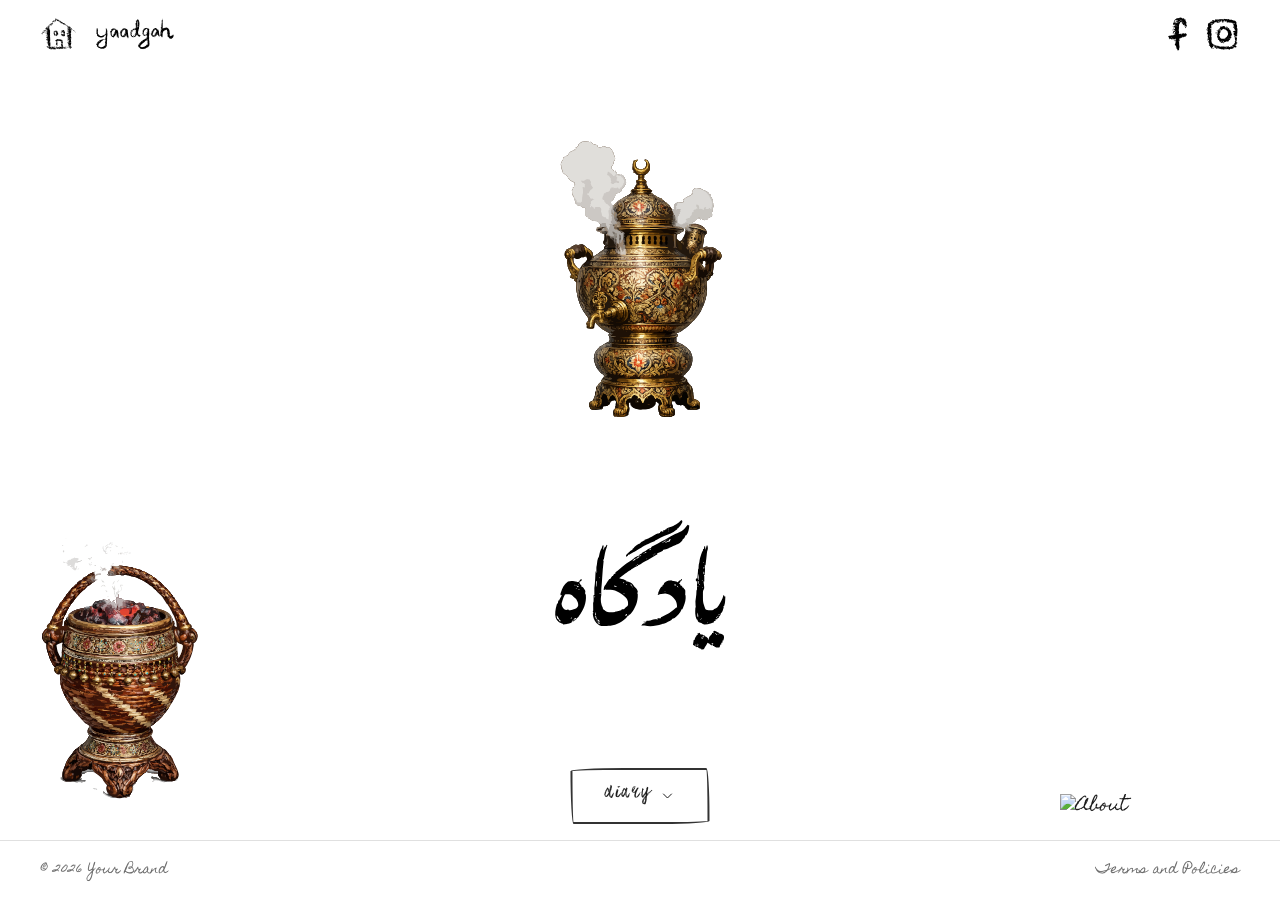
==== commit b3fc38b3: "Add files via upload" ====
--- a/index.html
+++ b/index.html
@@ -4,1572 +4,74 @@
 <head>
     <meta charset="UTF-8">
     <meta name="viewport" content="width=device-width, initial-scale=1.0">
-    <title>Dashboard — Admin</title>
-    <style>
-        *,
-        *::before,
-        *::after {
-            margin: 0;
-            padding: 0;
-            box-sizing: border-box;
-        }
-
-        :root {
-            --bg: #0a0a0a;
-            --surface: #141414;
-            --surface2: #1e1e1e;
-            --surface3: #282828;
-            --border: #2a2a2a;
-            --accent: #e8e0d5;
-            --accent2: #c8bfb5;
-            --text: #f0ece8;
-            --text2: #aaa;
-            --muted: #666;
-            --green: #4ade80;
-            --red: #f87171;
-            --blue: #60a5fa;
-            --yellow: #fbbf24;
-            --radius: 10px;
-            --sidebar-w: 220px;
-            --header-h: 56px;
-        }
-
-        body {
-            font-family: -apple-system, BlinkMacSystemFont, 'Inter', 'Segoe UI', sans-serif;
-            background: var(--bg);
-            color: var(--text);
-            font-size: 14px;
-            line-height: 1.5;
-            min-height: 100vh;
-        }
-
-        /* ─── Layout ─── */
-        #app {
-            display: flex;
-            min-height: 100vh;
-        }
-
-        /* ─── Sidebar ─── */
-        .sidebar {
-            width: var(--sidebar-w);
-            background: var(--surface);
-            border-right: 1px solid var(--border);
-            position: fixed;
-            top: 0;
-            left: 0;
-            bottom: 0;
-            display: flex;
-            flex-direction: column;
-            z-index: 100;
-        }
-
-        .sidebar-header {
-            padding: 20px 18px 16px;
-            border-bottom: 1px solid var(--border);
-            display: flex;
-            align-items: center;
-            gap: 10px;
-        }
-
-        .sidebar-logo {
-            width: 32px;
-            height: 32px;
-            background: linear-gradient(135deg, var(--accent), var(--accent2));
-            border-radius: 9px;
-            display: flex;
-            align-items: center;
-            justify-content: center;
-            font-size: 15px;
-            flex-shrink: 0;
-        }
-
-        .sidebar-title {
-            font-size: 0.88rem;
-            font-weight: 600;
-            letter-spacing: -0.01em;
-        }
-
-        .sidebar-subtitle {
-            font-size: 0.7rem;
-            color: var(--muted);
-        }
-
-        .sidebar-nav {
-            padding: 12px 10px;
-            flex: 1;
-            overflow-y: auto;
-        }
-
-        .nav-section-label {
-            font-size: 0.65rem;
-            font-weight: 700;
-            letter-spacing: 0.08em;
-            text-transform: uppercase;
-            color: var(--muted);
-            padding: 8px 8px 4px;
-            margin-top: 8px;
-        }
-
-        .nav-item {
-            display: flex;
-            align-items: center;
-            gap: 10px;
-            padding: 9px 10px;
-            border-radius: var(--radius);
-            cursor: pointer;
-            transition: background 0.15s, color 0.15s;
-            color: var(--text2);
-            margin-bottom: 2px;
-            border: none;
-            background: transparent;
-            width: 100%;
-            text-align: left;
-            font-size: 0.85rem;
-        }
-
-        .nav-item:hover {
-            background: var(--surface2);
-            color: var(--text);
-        }
-
-        .nav-item.active {
-            background: var(--surface3);
-            color: var(--text);
-        }
-
-        .nav-icon {
-            width: 18px;
-            height: 18px;
-            opacity: 0.7;
-            flex-shrink: 0;
-        }
-
-        .nav-item.active .nav-icon {
-            opacity: 1;
-        }
-
-        .nav-badge {
-            margin-left: auto;
-            background: var(--accent);
-            color: #0a0a0a;
-            font-size: 0.65rem;
-            font-weight: 700;
-            border-radius: 20px;
-            padding: 2px 7px;
-        }
-
-        .sidebar-footer {
-            padding: 12px 10px;
-            border-top: 1px solid var(--border);
-        }
-
-        .user-row {
-            display: flex;
-            align-items: center;
-            gap: 10px;
-            padding: 8px 10px;
-            border-radius: var(--radius);
-        }
-
-        .user-avatar {
-            width: 30px;
-            height: 30px;
-            border-radius: 50%;
-            background: var(--surface3);
-            display: flex;
-            align-items: center;
-            justify-content: center;
-            font-size: 13px;
-        }
-
-        .user-info {
-            flex: 1;
-            min-width: 0;
-        }
-
-        .user-email {
-            font-size: 0.75rem;
-            color: var(--text2);
-            white-space: nowrap;
-            overflow: hidden;
-            text-overflow: ellipsis;
-        }
-
-        .logout-btn {
-            background: none;
-            border: none;
-            color: var(--muted);
-            cursor: pointer;
-            font-size: 18px;
-            padding: 4px;
-            border-radius: 6px;
-            transition: color 0.15s;
-        }
-
-        .logout-btn:hover {
-            color: var(--red);
-        }
-
-        /* ─── Main ─── */
-        .main {
-            margin-left: var(--sidebar-w);
-            flex: 1;
-            min-height: 100vh;
-            display: flex;
-            flex-direction: column;
-        }
-
-        .topbar {
-            height: var(--header-h);
-            background: var(--surface);
-            border-bottom: 1px solid var(--border);
-            display: flex;
-            align-items: center;
-            padding: 0 28px;
-            gap: 16px;
-            position: sticky;
-            top: 0;
-            z-index: 50;
-        }
-
-        .topbar-title {
-            font-size: 1rem;
-            font-weight: 600;
-            letter-spacing: -0.02em;
-        }
-
-        .topbar-actions {
-            margin-left: auto;
-            display: flex;
-            gap: 8px;
-            align-items: center;
-        }
-
-        .btn {
-            padding: 8px 16px;
-            border-radius: var(--radius);
-            font-size: 0.82rem;
-            font-weight: 500;
-            cursor: pointer;
-            transition: all 0.15s;
-            border: none;
-        }
-
-        .btn-ghost {
-            background: transparent;
-            color: var(--text2);
-            border: 1px solid var(--border);
-        }
-
-        .btn-ghost:hover {
-            background: var(--surface2);
-            color: var(--text);
-        }
-
-        .btn-primary {
-            background: var(--accent);
-            color: #0a0a0a;
-            font-weight: 600;
-        }
-
-        .btn-primary:hover {
-            opacity: 0.9;
-        }
-
-        /* ─── Pages ─── */
-        .page {
-            display: none;
-            padding: 28px;
-            animation: fadeSlide 0.2s ease;
-            flex: 1;
-        }
-
-        .page.active {
-            display: block;
-        }
-
-        @keyframes fadeSlide {
-            from {
-                opacity: 0;
-                transform: translateY(6px);
-            }
-
-            to {
-                opacity: 1;
-                transform: translateY(0);
-            }
-        }
-
-        /* ─── Cards ─── */
-        .card {
-            background: var(--surface);
-            border: 1px solid var(--border);
-            border-radius: 14px;
-            padding: 20px 24px;
-        }
-
-        .card-header {
-            display: flex;
-            align-items: center;
-            justify-content: space-between;
-            margin-bottom: 18px;
-        }
-
-        .card-title {
-            font-size: 0.88rem;
-            font-weight: 600;
-        }
-
-        /* ─── Stats ─── */
-        .stats-grid {
-            display: grid;
-            grid-template-columns: repeat(4, 1fr);
-            gap: 16px;
-            margin-bottom: 24px;
-        }
-
-        .stat-card {
-            background: var(--surface);
-            border: 1px solid var(--border);
-            border-radius: 14px;
-            padding: 20px 22px;
-        }
-
-        .stat-label {
-            font-size: 0.75rem;
-            color: var(--muted);
-            text-transform: uppercase;
-            letter-spacing: 0.06em;
-            margin-bottom: 8px;
-        }
-
-        .stat-value {
-            font-size: 1.8rem;
-            font-weight: 700;
-            letter-spacing: -0.03em;
-            line-height: 1;
-        }
-
-        .stat-sub {
-            font-size: 0.75rem;
-            color: var(--text2);
-            margin-top: 6px;
-        }
-
-        .stat-dot {
-            display: inline-block;
-            width: 7px;
-            height: 7px;
-            border-radius: 50%;
-            margin-right: 5px;
-        }
-
-        .dot-green {
-            background: var(--green);
-        }
-
-        .dot-blue {
-            background: var(--blue);
-        }
-
-        .dot-yellow {
-            background: var(--yellow);
-        }
-
-        .grid2 {
-            display: grid;
-            grid-template-columns: 1fr 1fr;
-            gap: 16px;
-        }
-
-        .grid3 {
-            display: grid;
-            grid-template-columns: repeat(3, 1fr);
-            gap: 16px;
-        }
-
-        /* ─── Forms ─── */
-        .form-group {
-            margin-bottom: 18px;
-        }
-
-        label {
-            display: block;
-            font-size: 0.78rem;
-            font-weight: 500;
-            color: var(--text2);
-            text-transform: uppercase;
-            letter-spacing: 0.06em;
-            margin-bottom: 7px;
-        }
-
-        input[type="text"],
-        input[type="url"],
-        input[type="date"],
-        input[type="password"],
-        textarea,
-        select {
-            width: 100%;
-            background: var(--surface2);
-            border: 1px solid var(--border);
-            border-radius: var(--radius);
-            color: var(--text);
-            font-size: 0.88rem;
-            padding: 10px 13px;
-            outline: none;
-            transition: border-color 0.15s;
-            font-family: inherit;
-        }
-
-        input:focus,
-        textarea:focus,
-        select:focus {
-            border-color: var(--accent2);
-        }
-
-        textarea {
-            resize: vertical;
-            min-height: 90px;
-        }
-
-        /* ─── Entries ─── */
-        .entry-list {
-            display: flex;
-            flex-direction: column;
-            gap: 12px;
-        }
-
-        .entry-card {
-            background: var(--surface2);
-            border: 1px solid var(--border);
-            border-radius: var(--radius);
-            padding: 16px 18px;
-            display: flex;
-            align-items: flex-start;
-            gap: 14px;
-            transition: border-color 0.15s;
-        }
-
-        .entry-card:hover {
-            border-color: var(--accent2);
-        }
-
-        .entry-thumb {
-            width: 52px;
-            height: 52px;
-            object-fit: cover;
-            border-radius: 8px;
-            border: 1px solid var(--border);
-            flex-shrink: 0;
-            background: var(--surface3);
-        }
-
-        .entry-meta {
-            flex: 1;
-            min-width: 0;
-        }
-
-        .entry-author {
-            font-weight: 600;
-            font-size: 0.88rem;
-            margin-bottom: 3px;
-        }
-
-        .entry-excerpt {
-            color: var(--text2);
-            font-size: 0.8rem;
-            white-space: nowrap;
-            overflow: hidden;
-            text-overflow: ellipsis;
-        }
-
-        .entry-date {
-            font-size: 0.72rem;
-            color: var(--muted);
-            margin-top: 5px;
-        }
-
-        .entry-actions {
-            display: flex;
-            gap: 8px;
-            flex-shrink: 0;
-            align-items: center;
-        }
-
-        .icon-btn {
-            background: none;
-            border: 1px solid var(--border);
-            color: var(--text2);
-            cursor: pointer;
-            padding: 6px 8px;
-            border-radius: 7px;
-            font-size: 13px;
-            transition: all 0.15s;
-        }
-
-        .icon-btn:hover {
-            background: var(--surface3);
-            color: var(--text);
-        }
-
-        .icon-btn.danger:hover {
-            border-color: var(--red);
-            color: var(--red);
-        }
-
-        /* ─── Modal ─── */
-        .modal-overlay {
-            position: fixed;
-            inset: 0;
-            background: rgba(0, 0, 0, 0.7);
-            backdrop-filter: blur(6px);
-            z-index: 999;
-            display: flex;
-            align-items: center;
-            justify-content: center;
-            opacity: 0;
-            pointer-events: none;
-            transition: opacity 0.2s;
-        }
-
-        .modal-overlay.open {
-            opacity: 1;
-            pointer-events: all;
-        }
-
-        .modal {
-            background: var(--surface);
-            border: 1px solid var(--border);
-            border-radius: 18px;
-            padding: 28px 28px 24px;
-            width: 100%;
-            max-width: 560px;
-            max-height: 90vh;
-            overflow-y: auto;
-            transform: scale(0.97);
-            transition: transform 0.2s;
-        }
-
-        .modal-overlay.open .modal {
-            transform: scale(1);
-        }
-
-        .modal-header {
-            display: flex;
-            align-items: center;
-            justify-content: space-between;
-            margin-bottom: 24px;
-        }
-
-        .modal-title {
-            font-size: 1rem;
-            font-weight: 600;
-        }
-
-        .modal-close {
-            background: none;
-            border: none;
-            color: var(--muted);
-            cursor: pointer;
-            font-size: 20px;
-            padding: 4px;
-        }
-
-        .modal-close:hover {
-            color: var(--text);
-        }
-
-        .modal-footer {
-            display: flex;
-            justify-content: flex-end;
-            gap: 10px;
-            margin-top: 24px;
-        }
-
-        /* ─── Toast ─── */
-        #toast-container {
-            position: fixed;
-            bottom: 24px;
-            right: 24px;
-            z-index: 9998;
-            display: flex;
-            flex-direction: column;
-            gap: 10px;
-        }
-
-        .toast {
-            background: var(--surface3);
-            border: 1px solid var(--border);
-            border-radius: var(--radius);
-            padding: 12px 18px;
-            font-size: 0.82rem;
-            color: var(--text);
-            box-shadow: 0 4px 24px rgba(0, 0, 0, 0.4);
-            animation: toastIn 0.2s ease;
-        }
-
-        .toast.success {
-            border-left: 3px solid var(--green);
-        }
-
-        .toast.error {
-            border-left: 3px solid var(--red);
-        }
-
-        @keyframes toastIn {
-            from {
-                opacity: 0;
-                transform: translateY(10px);
-            }
-
-            to {
-                opacity: 1;
-                transform: translateY(0);
-            }
-        }
-
-        /* ─── Misc ─── */
-        .section-header {
-            display: flex;
-            align-items: center;
-            justify-content: space-between;
-            margin-bottom: 20px;
-        }
-
-        .section-title {
-            font-size: 1.1rem;
-            font-weight: 700;
-            letter-spacing: -0.02em;
-        }
-
-        .section-sub {
-            font-size: 0.78rem;
-            color: var(--text2);
-            margin-top: 2px;
-        }
-
-        .settings-grid {
-            display: grid;
-            grid-template-columns: 1fr 1fr;
-            gap: 16px;
-        }
-
-        .social-row {
-            display: flex;
-            align-items: center;
-            gap: 8px;
-            background: var(--surface2);
-            border: 1px solid var(--border);
-            border-radius: var(--radius);
-            padding: 10px 13px;
-            margin-bottom: 8px;
-        }
-
-        .social-row input {
-            background: transparent;
-            border: none;
-            padding: 0;
-            flex: 1;
-        }
-
-        .social-row input:focus {
-            border: none;
-        }
-
-        .remove-btn {
-            background: none;
-            border: none;
-            color: var(--muted);
-            cursor: pointer;
-            font-size: 16px;
-            padding: 2px 4px;
-            border-radius: 5px;
-            transition: color 0.15s;
-        }
-
-        .remove-btn:hover {
-            color: var(--red);
-        }
-
-        .inline-edit-group {
-            display: flex;
-            align-items: center;
-            gap: 8px;
-        }
-
-        .inline-edit-group input {
-            flex: 1;
-        }
-
-        .analytics-embed {
-            width: 100%;
-            height: 500px;
-            border: none;
-            border-radius: var(--radius);
-            background: var(--surface2);
-        }
-
-        .empty-state {
-            text-align: center;
-            padding: 48px 20px;
-            color: var(--muted);
-        }
-
-        .empty-icon {
-            font-size: 36px;
-            margin-bottom: 12px;
-        }
-
-        .empty-msg {
-            font-size: 0.9rem;
-        }
-
-        .badge {
-            display: inline-block;
-            font-size: 0.7rem;
-            font-weight: 600;
-            padding: 3px 9px;
-            border-radius: 20px;
-            text-transform: uppercase;
-            letter-spacing: 0.05em;
-        }
-
-        .badge-green {
-            background: rgba(74, 222, 128, 0.15);
-            color: var(--green);
-        }
-
-        .save-indicator {
-            font-size: 0.78rem;
-            color: var(--muted);
-            display: flex;
-            align-items: center;
-            gap: 6px;
-        }
-    </style>
+    <title>Your Brand — Landing</title>
+    <link rel="stylesheet" href="css/style.css">
 </head>
 
 <body>
 
-    <div id="toast-container"></div>
-
-    <!-- Entry Modal -->
-    <div class="modal-overlay" id="entryModal">
-        <div class="modal">
-            <div class="modal-header">
-                <span class="modal-title" id="modalTitle">New Diary Entry</span>
-                <button class="modal-close" onclick="closeModal('entryModal')">✕</button>
-            </div>
-            <div class="form-group">
-                <label>Author</label>
-                <input type="text" id="m-author" placeholder="Author name or Anonymous">
-            </div>
-            <div class="form-group">
-                <label>Date</label>
-                <input type="date" id="m-date">
-            </div>
-            <div class="form-group">
-                <label>Entry Text</label>
-                <textarea id="m-text" rows="5" placeholder="Write the diary entry…"></textarea>
-            </div>
-            <div class="form-group">
-                <label>Illustration path (e.g. assets/illustration-left.svg)</label>
-                <input type="text" id="m-image" placeholder="assets/illustration-left.svg">
-            </div>
-            <div class="modal-footer">
-                <button class="btn btn-ghost" onclick="closeModal('entryModal')">Cancel</button>
-                <button class="btn btn-primary" onclick="saveEntry()">Save Entry</button>
+    <!-- HEADER -->
+    <header class="site-header" role="banner">
+        <div class="header-left">
+            <a href="index.html" aria-label="Home">
+                <img class="icon-home" src="assets/icon-home.svg" alt="Home">
+            </a>
+            <a href="index.html">
+                <img class="brand-logo" src="assets/logo-brand.svg" alt="Brand Logo">
+            </a>
+        </div>
+        <div class="header-right">
+            <div class="social-icons">
+                <a href="#" target="_blank" rel="noopener noreferrer" aria-label="Social Link 1">
+                    <img src="assets/icon-social-1.svg" alt="Social">
+                </a>
+                <a href="#" target="_blank" rel="noopener noreferrer" aria-label="Social Link 2">
+                    <img src="assets/icon-social-2.svg" alt="Social">
+                </a>
             </div>
         </div>
+    </header>
+
+    <div class="landing-page" id="landing-page">
+        <main class="landing-main" role="main">
+            <!-- Hero: Center Content -->
+            <div class="hero-center">
+                <img class="hero-ornament" src="assets/ornament-hanging.svg" alt="Ornament" loading="lazy">
+                <img class="hero-logo" src="assets/logo-hero.svg" alt="Hero Logo">
+            </div>
+
+            <!-- Hand-drawn illustrations in corners -->
+            <div class="illustration-left">
+                <img src="assets/illustration-left.svg" alt="Illustration" loading="lazy">
+            </div>
+            <div class="illustration-right">
+                <img src="assets/illustration-right.svg" alt="About" loading="lazy">
+            </div>
+
+            <!-- Diary Button (Bottom Center) -->
+            <div class="diary-btn-wrap">
+                <a class="diary-btn" href="diary.html">
+                    diary
+                    <svg xmlns="http://www.w3.org/2000/svg" viewBox="0 0 24 24" stroke-width="1.5"
+                        stroke-linecap="round" stroke-linejoin="round">
+                        <polyline points="6 9 12 15 18 9"></polyline>
+                    </svg>
+                </a>
+            </div>
+        </main>
     </div>
 
-    <div id="app">
+    <!-- FOOTER -->
+    <footer class="site-footer" role="contentinfo">
+        <div class="footer-left">
+            <span>&copy; 2026 Your Brand</span>
+        </div>
+        <div class="footer-right">
+            <a href="#">Terms and Policies</a>
+        </div>
+    </footer>
 
-        <!-- Sidebar -->
-        <aside class="sidebar">
-            <div class="sidebar-header">
-                <div class="sidebar-logo">✦</div>
-                <div>
-                    <div class="sidebar-title">Dashboard</div>
-                    <div class="sidebar-subtitle">Content Manager</div>
-                </div>
-            </div>
-            <nav class="sidebar-nav">
-                <div class="nav-section-label">Overview</div>
-                <button class="nav-item active" onclick="showPage('overview', this)">
-                    <svg class="nav-icon" viewBox="0 0 24 24" fill="none" stroke="currentColor" stroke-width="2">
-                        <rect x="3" y="3" width="7" height="7" rx="1" />
-                        <rect x="14" y="3" width="7" height="7" rx="1" />
-                        <rect x="3" y="14" width="7" height="7" rx="1" />
-                        <rect x="14" y="14" width="7" height="7" rx="1" />
-                    </svg>
-                    Overview
-                </button>
-                <div class="nav-section-label">Content</div>
-                <button class="nav-item" onclick="showPage('diary', this)">
-                    <svg class="nav-icon" viewBox="0 0 24 24" fill="none" stroke="currentColor" stroke-width="2">
-                        <path d="M4 19.5A2.5 2.5 0 0 1 6.5 17H20" />
-                        <path d="M6.5 2H20v20H6.5A2.5 2.5 0 0 1 4 19.5v-15A2.5 2.5 0 0 1 6.5 2z" />
-                    </svg>
-                    Diary Entries
-                    <span class="nav-badge" id="entriesCount">0</span>
-                </button>
-                <button class="nav-item" onclick="showPage('submissions', this)">
-                    <svg class="nav-icon" viewBox="0 0 24 24" fill="none" stroke="currentColor" stroke-width="2">
-                        <path d="M21 15a2 2 0 0 1-2 2H7l-4 4V5a2 2 0 0 1 2-2h14a2 2 0 0 1 2 2z" />
-                    </svg>
-                    Form Submissions
-                </button>
-                <div class="nav-section-label">Manage</div>
-                <button class="nav-item" onclick="showPage('page-content', this)">
-                    <svg class="nav-icon" viewBox="0 0 24 24" fill="none" stroke="currentColor" stroke-width="2">
-                        <path d="M11 4H4a2 2 0 0 0-2 2v14a2 2 0 0 0 2 2h14a2 2 0 0 0 2-2v-7" />
-                        <path d="M18.5 2.5a2.121 2.121 0 0 1 3 3L12 15l-4 1 1-4 9.5-9.5z" />
-                    </svg>
-                    Page Content
-                </button>
-                <button class="nav-item" onclick="showPage('analytics', this)">
-                    <svg class="nav-icon" viewBox="0 0 24 24" fill="none" stroke="currentColor" stroke-width="2">
-                        <line x1="18" y1="20" x2="18" y2="10" />
-                        <line x1="12" y1="20" x2="12" y2="4" />
-                        <line x1="6" y1="20" x2="6" y2="14" />
-                    </svg>
-                    Analytics
-                </button>
-                <button class="nav-item" onclick="showPage('settings', this)">
-                    <svg class="nav-icon" viewBox="0 0 24 24" fill="none" stroke="currentColor" stroke-width="2">
-                        <circle cx="12" cy="12" r="3" />
-                        <path
-                            d="M19.4 15a1.65 1.65 0 0 0 .33 1.82l.06.06a2 2 0 0 1-2.83 2.83l-.06-.06a1.65 1.65 0 0 0-1.82-.33 1.65 1.65 0 0 0-1 1.51V21a2 2 0 0 1-4 0v-.09A1.65 1.65 0 0 0 9 19.4a1.65 1.65 0 0 0-1.82.33l-.06.06a2 2 0 0 1-2.83-2.83l.06-.06A1.65 1.65 0 0 0 4.68 15a1.65 1.65 0 0 0-1.51-1H3a2 2 0 0 1 0-4h.09A1.65 1.65 0 0 0 4.6 9a1.65 1.65 0 0 0-.33-1.82l-.06-.06a2 2 0 0 1 2.83-2.83l.06.06A1.65 1.65 0 0 0 9 4.68a1.65 1.65 0 0 0 1-1.51V3a2 2 0 0 1 4 0v.09a1.65 1.65 0 0 0 1 1.51 1.65 1.65 0 0 0 1.82-.33l.06-.06a2 2 0 0 1 2.83 2.83l-.06.06A1.65 1.65 0 0 0 19.4 9a1.65 1.65 0 0 0 1.51 1H21a2 2 0 0 1 0 4h-.09a1.65 1.65 0 0 0-1.51 1z" />
-                    </svg>
-                    Site Settings
-                </button>
-            </nav>
-            <div class="sidebar-footer">
-                <div class="user-row">
-                    <div class="user-avatar">👤</div>
-                    <div class="user-info">
-                        <div class="user-email">Admin</div>
-                    </div>
-                    <button class="logout-btn" onclick="logout()" title="Sign out">↪</button>
-                </div>
-            </div>
-        </aside>
-
-        <!-- Main -->
-        <div class="main">
-            <header class="topbar">
-                <span class="topbar-title" id="topbar-title">Overview</span>
-                <div class="topbar-actions">
-                    <span class="save-indicator" id="save-indicator"></span>
-                    <a href="/" target="_blank" class="btn btn-ghost">View Site ↗</a>
-                </div>
-            </header>
-
-            <!-- Overview -->
-            <div class="page active" id="page-overview">
-                <div class="stats-grid">
-                    <div class="stat-card">
-                        <div class="stat-label">Diary Entries</div>
-                        <div class="stat-value" id="s-entries">—</div>
-                        <div class="stat-sub"><span class="stat-dot dot-green"></span>Live on site</div>
-                    </div>
-                    <div class="stat-card">
-                        <div class="stat-label">Form Submissions</div>
-                        <div class="stat-value">—</div>
-                        <div class="stat-sub"><span class="stat-dot dot-blue"></span>Via Cloudflare/Netlify Forms</div>
-                    </div>
-                    <div class="stat-card">
-                        <div class="stat-label">Pages</div>
-                        <div class="stat-value">4</div>
-                        <div class="stat-sub"><span class="stat-dot dot-yellow"></span>Index, Diary, Submit, Success
-                        </div>
-                    </div>
-                    <div class="stat-card">
-                        <div class="stat-label">Status</div>
-                        <div class="stat-value" style="font-size:1.1rem;margin-top:6px;"><span
-                                class="badge badge-green">Live</span></div>
-                        <div class="stat-sub"><span class="stat-dot dot-green"></span>Deployed on Cloudflare Pages</div>
-                    </div>
-                </div>
-                <div class="grid2">
-                    <div class="card">
-                        <div class="card-header">
-                            <span class="card-title">Recent Entries</span>
-                            <button class="btn btn-ghost" onclick="navToDiary()">View all →</button>
-                        </div>
-                        <div id="recent-entries-preview"></div>
-                    </div>
-                    <div class="card">
-                        <div class="card-header"><span class="card-title">Quick Actions</span></div>
-                        <div style="display:flex;flex-direction:column;gap:10px;">
-                            <button class="btn btn-primary" onclick="navToDiary(); openNewEntry()">+ New Diary
-                                Entry</button>
-                            <button class="btn btn-ghost" onclick="navToPage('page-content')">✏️ Edit Page
-                                Content</button>
-                            <button class="btn btn-ghost" onclick="navToPage('analytics')">📊 View Analytics</button>
-                            <button class="btn btn-ghost" onclick="navToPage('settings')">⚙️ GitHub Setup</button>
-                        </div>
-                    </div>
-                </div>
-            </div>
-
-            <!-- Diary -->
-            <div class="page" id="page-diary">
-                <div class="section-header">
-                    <div>
-                        <div class="section-title">Diary Entries</div>
-                        <div class="section-sub">Manage all entries displayed on the Diary page</div>
-                    </div>
-                    <button class="btn btn-primary" onclick="openNewEntry()">+ New Entry</button>
-                </div>
-                <div class="card">
-                    <div id="entry-list-wrap">
-                        <div class="empty-state">
-                            <div class="empty-icon">📖</div>
-                            <div class="empty-msg">Loading entries…</div>
-                        </div>
-                    </div>
-                </div>
-            </div>
-
-            <!-- Submissions -->
-            <div class="page" id="page-submissions">
-                <div class="section-header">
-                    <div>
-                        <div class="section-title">Form Submissions</div>
-                        <div class="section-sub">Visitor diary submissions from the Submit page</div>
-                    </div>
-                </div>
-                <div class="card">
-                    <p style="color:var(--text2);font-size:0.85rem;line-height:1.7;">
-                        Since external services like Netlify have been removed, public submissions cannot be
-                        automatically saved to your GitHub.
-                        <br><br>
-                        Instead, the <strong>submit.html</strong> page now opens the visitor's email client (via a
-                        <code>mailto:</code> link) to email the diary entry directly to you.
-                        <br><br>
-                        <strong style="color:var(--text);">How it works:</strong> When you receive a diary entry via
-                        email, simply copy it and go to the <strong style="color:var(--accent2); cursor:pointer;"
-                            onclick="navToDiary()">Diary Entries tab</strong> to publish it manually. This ensures a
-                        100% private, zero-cost, serverless setup.
-                    </p>
-                </div>
-            </div>
-
-            <!-- Page Content -->
-            <div class="page" id="page-page-content">
-                <div class="section-header">
-                    <div>
-                        <div class="section-title">Page Content</div>
-                        <div class="section-sub">Control logos, hero text, footer, and page titles</div>
-                    </div>
-                    <button class="btn btn-primary" onclick="saveSettings()">Save All Changes</button>
-                </div>
-                <div class="grid2" style="gap:16px;">
-                    <div class="card">
-                        <div class="card-header"><span class="card-title">Branding & Titles</span></div>
-                        <div class="form-group"><label>Site Title (browser tab)</label><input type="text"
-                                id="pc-site-title" placeholder="Your Brand"></div>
-                        <div class="form-group"><label>Hero Page Title</label><input type="text" id="pc-hero-title"
-                                placeholder="Your Brand — Landing"></div>
-                        <div class="form-group"><label>Diary Page Title</label><input type="text" id="pc-diary-title"
-                                placeholder="Your Brand — Diary"></div>
-                        <div class="form-group"><label>Submit Page Title</label><input type="text" id="pc-submit-title"
-                                placeholder="Your Brand — Submit"></div>
-                    </div>
-                    <div class="card">
-                        <div class="card-header"><span class="card-title">Footer</span></div>
-                        <div class="form-group"><label>Copyright Text</label><input type="text" id="pc-footer-copy"
-                                placeholder="© 2026 Your Brand"></div>
-                        <div class="form-group"><label>Terms & Policies URL</label><input type="url" id="pc-terms-link"
-                                placeholder="https://…"></div>
-                        <div class="form-group"><label>Terms Link Label</label><input type="text" id="pc-terms-label"
-                                placeholder="Terms and Policies"></div>
-                    </div>
-                    <div class="card" style="grid-column: 1 / -1;">
-                        <div class="card-header"><span class="card-title">Social Links</span></div>
-                        <p style="color:var(--text2);font-size:0.8rem;margin-bottom:14px;">Shown in header on all pages.
-                        </p>
-                        <div id="social-links-wrap"></div>
-                        <button class="btn btn-ghost" style="margin-top:10px;" onclick="addSocialLink()">+ Add Social
-                            Link</button>
-                    </div>
-                </div>
-            </div>
-
-            <!-- Analytics -->
-            <div class="page" id="page-analytics">
-                <div class="section-header">
-                    <div>
-                        <div class="section-title">Analytics</div>
-                        <div class="section-sub">Powered by GoatCounter — free, privacy-first</div>
-                    </div>
-                    <a href="https://goatcounter.com" target="_blank" class="btn btn-ghost">Open Dashboard ↗</a>
-                </div>
-                <div class="card" style="margin-bottom:16px;">
-                    <div class="card-header"><span class="card-title">Connect GoatCounter</span></div>
-                    <p style="color:var(--text2);font-size:0.85rem;line-height:1.8;margin-bottom:16px;">
-                        Create a free account at <a href="https://goatcounter.com" target="_blank"
-                            style="color:var(--accent2);">GoatCounter.com</a>, then enter your site code to embed your
-                        analytics dashboard here.
-                    </p>
-                    <div class="form-group">
-                        <label>Your GoatCounter Site Code</label>
-                        <div class="inline-edit-group">
-                            <input type="text" id="gc-code" placeholder="mysite">
-                            <button class="btn btn-primary" onclick="saveGoatCounter()">Connect</button>
-                        </div>
-                    </div>
-                </div>
-                <div id="analytics-embed-wrap" style="display:none;">
-                    <div class="card"><iframe id="gc-iframe" class="analytics-embed" src=""
-                            title="Analytics Dashboard"></iframe></div>
-                </div>
-                <div class="grid3" style="margin-top:16px;">
-                    <div class="stat-card">
-                        <div class="stat-label">Entries Published</div>
-                        <div class="stat-value" id="al-entries">—</div>
-                        <div class="stat-sub">Diary entries live</div>
-                    </div>
-                    <div class="stat-card">
-                        <div class="stat-label">Pages in Site</div>
-                        <div class="stat-value">4</div>
-                        <div class="stat-sub">index, diary, submit, success</div>
-                    </div>
-                    <div class="stat-card">
-                        <div class="stat-label">Last Updated</div>
-                        <div class="stat-value" id="al-updated" style="font-size:1rem;padding-top:4px;">—</div>
-                        <div class="stat-sub">Via GitHub commit</div>
-                    </div>
-                </div>
-            </div>
-
-            <!-- Settings -->
-            <div class="page" id="page-settings">
-                <div class="section-header">
-                    <div>
-                        <div class="section-title">Site Settings</div>
-                        <div class="section-sub">Configure GitHub auto-save and download data files</div>
-                    </div>
-                </div>
-                <div class="grid2">
-                    <div class="card" style="grid-column: 1 / -1;">
-                        <div class="card-header">
-                            <span class="card-title">🔗 GitHub Auto-Save</span>
-                            <span id="gh-status" style="font-size:0.78rem;color:var(--muted);">Not connected</span>
-                        </div>
-                        <p style="color:var(--text2);font-size:0.82rem;margin-bottom:18px;line-height:1.7;">
-                            Connect your GitHub account so every change auto-commits to your repo. Cloudflare Pages
-                            redeploys in ~30 seconds.
-                        </p>
-                        <div class="settings-grid">
-                            <div class="form-group"><label>GitHub Personal Access Token</label><input type="password"
-                                    id="gh-token" placeholder="ghp_xxxxxxxxxxxx"></div>
-                            <div class="form-group"><label>Repository Owner (GitHub username)</label><input type="text"
-                                    id="gh-owner" placeholder="yourusername"></div>
-                            <div class="form-group"><label>Repository Name</label><input type="text" id="gh-repo"
-                                    placeholder="my-static-site"></div>
-                            <div class="form-group"><label>Branch (default: main)</label><input type="text"
-                                    id="gh-branch" placeholder="main"></div>
-                            <div class="form-group" style="grid-column: span 1;"><label>Folder Path in Repo
-                                    (optional)</label><input type="text" id="gh-path" placeholder="e.g. my-folder">
-                            </div>
-                        </div>
-                        <div style="margin-top:12px; display:flex; gap:8px; align-items:center;">
-                            <button class="btn btn-primary" id="gh-connect-btn" onclick="saveGitHubConfig()">Connect &
-                                Run Diagnostics</button>
-                            <span id="gh-status" style="font-size:0.75rem;">Not connected</span>
-                        </div>
-                        <div id="gh-debug-box" style="margin-top:16px; display:none;">
-                            <label style="font-size:0.7rem; color:var(--muted); text-transform:uppercase;">Diagnostic
-                                Console</label>
-                            <pre id="gh-log"
-                                style="background:#000; color:#0f0; padding:12px; border-radius:8px; font-size:0.7rem; max-height:150px; overflow:auto; margin-top:4px; font-family:monospace; border:1px solid #333;"></pre>
-                        </div>
-                        <p style="color:var(--muted);font-size:0.75rem;margin-top:12px;">
-                            🔒 **Privacy:** Token stored in your browser's <code>localStorage</code> only. Use a
-                            "Classic" token with <code>repo</code> scope.
-                        </p>
-                    </div>
-                </div>
-                <div class="grid2" style="margin-top:16px;">
-                    <div class="card">
-                        <div class="card-header"><span class="card-title">Current settings.json</span></div>
-                        <pre id="settings-preview"
-                            style="font-size:0.72rem;color:var(--text2);white-space:pre-wrap;word-break:break-word;max-height:200px;overflow:auto;"></pre>
-                    </div>
-                    <div class="card">
-                        <div class="card-header"><span class="card-title">Manual Download Fallback</span></div>
-                        <p style="color:var(--text2);font-size:0.82rem;margin-bottom:14px;">If GitHub is not connected,
-                            download files and commit manually.</p>
-                        <button class="btn btn-ghost" onclick="downloadSettings()">⬇ Download settings.json</button>
-                        <button class="btn btn-ghost" onclick="downloadEntries()" style="margin-top:8px;">⬇ Download
-                            entries.json</button>
-                    </div>
-                </div>
-            </div>
-
-        </div><!-- /.main -->
-    </div><!-- /#app -->
-
-    <script>
-        // ─── State ───────────────────────────────────────────────────────
-        let ENTRIES = [];
-        let SETTINGS = {};
-        let editingIndex = -1;
-
-        // ─── Auth: GitHub PAT (Client-side) ──────────────────────────────
-        // We use the GitHub PAT stored in localStorage as the authentication key.
-        document.addEventListener('DOMContentLoaded', () => {
-            if (!localStorage.getItem('gh_token')) {
-                window.location.replace('/admin/login.html');
-                return;
-            }
-            initDashboard();
-        });
-
-        function logout() {
-            localStorage.removeItem('gh_token');
-            window.location.href = '/admin/login.html';
-        }
-
-        // ─── Navigation ──────────────────────────────────────────────────
-        function showPage(id, btn) {
-            document.querySelectorAll('.page').forEach(p => p.classList.remove('active'));
-            document.querySelectorAll('.nav-item').forEach(n => n.classList.remove('active'));
-            const page = document.getElementById('page-' + id);
-            if (page) page.classList.add('active');
-            if (btn) btn.classList.add('active');
-            const titles = {
-                overview: 'Overview', diary: 'Diary Entries',
-                submissions: 'Form Submissions', 'page-content': 'Page Content',
-                analytics: 'Analytics', settings: 'Site Settings'
-            };
-            document.getElementById('topbar-title').textContent = titles[id] || id;
-            if (id === 'page-content' || id === 'settings') renderSettings();
-            if (id === 'analytics') loadAnalyticsStats();
-        }
-
-        function navToDiary() {
-            const btn = document.querySelector('.nav-item[onclick*="\'diary\'"]');
-            showPage('diary', btn);
-        }
-
-        function navToPage(id) {
-            const btn = document.querySelector(`.nav-item[onclick*="'${id}'"]`);
-            showPage(id, btn);
-        }
-
-        // ─── Init ────────────────────────────────────────────────────────
-        async function initDashboard() {
-            await loadEntries();
-            await loadSettings();
-            renderOverview();
-
-            // Pre-fill GitHub settings from localStorage
-            const cfg = getGitHubConfig();
-            if (cfg.owner) {
-                document.getElementById('gh-token').value = localStorage.getItem('gh_token') || '';
-                document.getElementById('gh-owner').value = cfg.owner || '';
-                document.getElementById('gh-repo').value = cfg.repo || '';
-                document.getElementById('gh-branch').value = cfg.branch || 'main';
-                document.getElementById('gh-path').value = cfg.root || '';
-            }
-
-            if (cfg.owner && cfg.repo) {
-                const ghStatus = document.getElementById('gh-status');
-                if (ghStatus) { ghStatus.innerHTML = `✓ Connected to ${cfg.owner}/${cfg.repo} (${cfg.branch}${cfg.root ? `/${cfg.root}` : ''})`; ghStatus.style.color = 'var(--green)'; }
-            }
-
-            // Restore GoatCounter
-            const gcCode = localStorage.getItem('gc_code');
-            if (gcCode) { document.getElementById('gc-code').value = gcCode; showGoatCounter(gcCode); }
-        }
-
-        // ─── Data Loading ─────────────────────────────────────────────────
-        async function loadEntries() {
-            try {
-                const r = await fetch('../data/entries.json?t=' + Date.now());
-                const d = await r.json();
-                ENTRIES = (d.entries || d || []).slice();
-            } catch (e) { ENTRIES = []; }
-            renderEntries();
-            updateBadge();
-        }
-
-        async function loadSettings() {
-            try {
-                const r = await fetch('../data/settings.json?t=' + Date.now());
-                SETTINGS = await r.json();
-            } catch (e) {
-                SETTINGS = { site_title: '', footer_copy: '', social_links: [], terms_link: '', terms_label: '' };
-            }
-        }
-
-        // ─── Entries ─────────────────────────────────────────────────────
-        function renderEntries() {
-            const wrap = document.getElementById('entry-list-wrap');
-            if (!ENTRIES.length) {
-                wrap.innerHTML = '<div class="empty-state"><div class="empty-icon">📖</div><div class="empty-msg">No entries yet. Add your first one!</div></div>';
-                return;
-            }
-            wrap.innerHTML = '<div class="entry-list">' +
-                ENTRIES.map((e, i) => `
-        <div class="entry-card">
-          <img class="entry-thumb" src="../${e.image}" alt="" onerror="this.style.display='none'">
-          <div class="entry-meta">
-            <div class="entry-author">${e.author || 'Anonymous'}</div>
-            <div class="entry-excerpt">${(e.text || '').substring(0, 90)}…</div>
-            <div class="entry-date">${e.date ? new Date(e.date).toLocaleDateString('en-GB', { day: 'numeric', month: 'long', year: 'numeric' }) : ''}</div>
-          </div>
-          <div class="entry-actions">
-            <button class="icon-btn" onclick="editEntry(${i})" title="Edit">✏️</button>
-            <button class="icon-btn danger" onclick="deleteEntry(${i})" title="Delete">🗑️</button>
-          </div>
-        </div>
-      `).join('') + '</div>';
-        }
-
-        function updateBadge() {
-            document.getElementById('entriesCount').textContent = ENTRIES.length;
-            document.getElementById('s-entries').textContent = ENTRIES.length;
-            const ale = document.getElementById('al-entries');
-            if (ale) ale.textContent = ENTRIES.length;
-        }
-
-        function renderOverview() {
-            const wrap = document.getElementById('recent-entries-preview');
-            const recent = ENTRIES.slice(0, 3);
-            if (!recent.length) {
-                wrap.innerHTML = '<div class="empty-state"><div class="empty-icon">📖</div><div class="empty-msg">No entries yet.</div></div>';
-                return;
-            }
-            wrap.innerHTML = '<div class="entry-list">' +
-                recent.map(e => `
-        <div class="entry-card" style="padding:12px 14px;">
-          <div class="entry-meta">
-            <div class="entry-author">${e.author || 'Anonymous'}</div>
-            <div class="entry-excerpt">${(e.text || '').substring(0, 60)}…</div>
-          </div>
-        </div>
-      `).join('') + '</div>';
-        }
-
-        function openNewEntry() {
-            editingIndex = -1;
-            document.getElementById('modalTitle').textContent = 'New Diary Entry';
-            document.getElementById('m-author').value = '';
-            document.getElementById('m-date').value = new Date().toISOString().split('T')[0];
-            document.getElementById('m-text').value = '';
-            document.getElementById('m-image').value = 'assets/illustration-left.svg';
-            openModal('entryModal');
-        }
-
-        function editEntry(i) {
-            editingIndex = i;
-            const e = ENTRIES[i];
-            document.getElementById('modalTitle').textContent = 'Edit Entry';
-            document.getElementById('m-author').value = e.author || '';
-            document.getElementById('m-date').value = e.date || '';
-            document.getElementById('m-text').value = e.text || '';
-            document.getElementById('m-image').value = e.image || '';
-            openModal('entryModal');
-        }
-
-        function saveEntry() {
-            const entry = {
-                author: document.getElementById('m-author').value.trim() || 'Anonymous',
-                date: document.getElementById('m-date').value,
-                text: document.getElementById('m-text').value.trim(),
-                image: document.getElementById('m-image').value.trim() || 'assets/illustration-left.svg'
-            };
-            if (!entry.text) { toast('Entry text is required.', 'error'); return; }
-            if (editingIndex >= 0) { ENTRIES[editingIndex] = entry; }
-            else { ENTRIES.unshift(entry); }
-            closeModal('entryModal');
-            renderEntries();
-            renderOverview();
-            updateBadge();
-            pushToGitHub('data/entries.json', { entries: ENTRIES }, 'Update diary entries');
-        }
-
-        function deleteEntry(i) {
-            if (!confirm('Delete this entry? This cannot be undone.')) return;
-            ENTRIES.splice(i, 1);
-            renderEntries();
-            renderOverview();
-            updateBadge();
-            pushToGitHub('data/entries.json', { entries: ENTRIES }, 'Delete diary entry');
-        }
-
-        // ─── Settings ────────────────────────────────────────────────────
-        function renderSettings() {
-            const s = SETTINGS;
-            const val = (id, v) => { const el = document.getElementById(id); if (el) el.value = v || ''; };
-            val('pc-site-title', s.site_title);
-            val('pc-hero-title', s.hero_title);
-            val('pc-diary-title', s.diary_title);
-            val('pc-submit-title', s.submit_title);
-            val('pc-footer-copy', s.footer_copy);
-            val('pc-terms-link', s.terms_link);
-            val('pc-terms-label', s.terms_label);
-            // GitHub config
-            const cfg = getGitHubConfig();
-            val('gh-owner', cfg.owner);
-            val('gh-repo', cfg.repo);
-            val('gh-branch', cfg.branch !== 'main' ? cfg.branch : '');
-            val('gh-path', cfg.root);
-            renderSocialLinks();
-            const prev = document.getElementById('settings-preview');
-            if (prev) prev.textContent = JSON.stringify(SETTINGS, null, 2);
-        }
-
-        function renderSocialLinks() {
-            const wrap = document.getElementById('social-links-wrap');
-            if (!wrap) return;
-            wrap.innerHTML = (SETTINGS.social_links || []).map((sl, i) => `
-      <div class="social-row">
-        <input type="text" value="${sl.name || ''}" placeholder="Label" oninput="SETTINGS.social_links[${i}].name = this.value">
-        <input type="url" value="${sl.url || ''}" placeholder="https://…" oninput="SETTINGS.social_links[${i}].url = this.value" style="flex:2;">
-        <input type="text" value="${sl.icon || ''}" placeholder="assets/icon-social-1.svg" oninput="SETTINGS.social_links[${i}].icon = this.value" style="flex:1.5;">
-        <button class="remove-btn" onclick="removeSocialLink(${i})">✕</button>
-      </div>
-    `).join('');
-        }
-
-        function addSocialLink() {
-            if (!SETTINGS.social_links) SETTINGS.social_links = [];
-            SETTINGS.social_links.push({ name: '', url: '#', icon: 'assets/icon-social-1.svg' });
-            renderSocialLinks();
-        }
-
-        function removeSocialLink(i) {
-            SETTINGS.social_links.splice(i, 1);
-            renderSocialLinks();
-        }
-
-        function saveSettings() {
-            const get = id => { const el = document.getElementById(id); return el ? el.value.trim() : ''; };
-            SETTINGS.site_title = get('pc-site-title');
-            SETTINGS.hero_title = get('pc-hero-title');
-            SETTINGS.diary_title = get('pc-diary-title');
-            SETTINGS.submit_title = get('pc-submit-title');
-            SETTINGS.footer_copy = get('pc-footer-copy');
-            SETTINGS.terms_link = get('pc-terms-link');
-            SETTINGS.terms_label = get('pc-terms-label');
-            const prev = document.getElementById('settings-preview');
-            if (prev) prev.textContent = JSON.stringify(SETTINGS, null, 2);
-            pushToGitHub('data/settings.json', SETTINGS, 'Update site settings');
-        }
-
-        // ─── Analytics ───────────────────────────────────────────────────
-        function loadAnalyticsStats() {
-            const el = document.getElementById('al-updated');
-            if (el) el.textContent = new Date().toLocaleDateString('en-GB', { day: 'numeric', month: 'short', year: 'numeric' });
-        }
-
-        function saveGoatCounter() {
-            const code = document.getElementById('gc-code').value.trim();
-            if (!code) { toast('Enter your GoatCounter site code first.', 'error'); return; }
-            localStorage.setItem('gc_code', code);
-            showGoatCounter(code);
-            toast('GoatCounter connected!', 'success');
-        }
-
-        function showGoatCounter(code) {
-            const wrap = document.getElementById('analytics-embed-wrap');
-            const iframe = document.getElementById('gc-iframe');
-            if (iframe) iframe.src = `https://${code}.goatcounter.com`;
-            if (wrap) wrap.style.display = 'block';
-        }
-
-        // ─── GitHub API Auto-Push ────────────────────────────────────────
-        function getGitHubConfig() {
-            return {
-                token: (localStorage.getItem('gh_token') || '').trim(),
-                owner: (localStorage.getItem('gh_owner') || '').trim(),
-                repo: (localStorage.getItem('gh_repo') || '').trim(),
-                branch: (localStorage.getItem('gh_branch') || 'main').trim(),
-                root: (localStorage.getItem('gh_path') || '').trim().replace(/^\/+|\/+$/g, '')
-            };
-        }
-
-        function logDiag(msg, isError = false) {
-            const box = document.getElementById('gh-debug-box');
-            const log = document.getElementById('gh-log');
-            if (box) box.style.display = 'block';
-            if (log) {
-                const time = new Date().toLocaleTimeString();
-                log.innerHTML += `[${time}] ${isError ? '❌' : 'ℹ️'} ${msg}\n`;
-                log.scrollTop = log.scrollHeight;
-            }
-        }
-
-        async function saveGitHubConfig() {
-            const btn = document.getElementById('gh-connect-btn');
-            const statusEl = document.getElementById('gh-status');
-            const token = document.getElementById('gh-token').value.trim();
-            const owner = document.getElementById('gh-owner').value.trim();
-            const repo = document.getElementById('gh-repo').value.trim();
-            const branch = document.getElementById('gh-branch').value.trim() || 'main';
-            let root = document.getElementById('gh-path').value.trim().replace(/^\/+|\/+$/g, '');
-
-            if (!token || !owner || !repo) { toast('Token, Owner, and Repo are all required.', 'error'); return; }
-
-            const log = document.getElementById('gh-log');
-            if (log) log.innerHTML = ''; // Reset log
-            logDiag('Starting Diagnostic Trace...');
-
-            try {
-                const headers = { 'Authorization': `Bearer ${token}`, 'Accept': 'application/vnd.github.v3+json' };
-
-                // 1. Check Token validity
-                logDiag(`Verifying token with GitHub API...`);
-                const userRes = await fetch('https://api.github.com/user', { headers });
-                if (!userRes.ok) throw new Error(`Token invalid (${userRes.status}). Check repo scope.`);
-                const userData = await userRes.json();
-                logDiag(`Authenticated as: ${userData.login}`);
-
-                // 2. Check Repository
-                logDiag(`Locating repository: ${owner}/${repo}...`);
-                const repoRes = await fetch(`https://api.github.com/repos/${owner}/${repo}`, { headers });
-                if (!repoRes.ok) throw new Error(`Repo not found (${repoRes.status}). Check Owner/Repo.`);
-                const repoData = await repoRes.json();
-                logDiag(`Repo found. Push permission: ${repoData.permissions.push}`);
-                if (!repoData.permissions.push) throw new Error('Token lacks push permission.');
-
-                // 3. Check Branch
-                logDiag(`Checking branch: ${branch}...`);
-                const branchRes = await fetch(`https://api.github.com/repos/${owner}/${repo}/branches/${branch}`, { headers });
-                if (!branchRes.ok) throw new Error(`Branch "${branch}" not found (404).`);
-                logDiag(`Branch verified.`);
-
-                // 4. Check Path
-                const testPath = root ? `${root}/data/entries.json`.replace(/\/+/g, '/') : 'data/entries.json';
-                logDiag(`Testing file path access: ${testPath}...`);
-                const pathRes = await fetch(`https://api.github.com/repos/${owner}/${repo}/contents/${testPath}?ref=${branch}`, { headers });
-                if (!pathRes.ok) throw new Error(`Path Error: Could not find "${testPath}".`);
-                logDiag(`Path verified. Test connection SUCCESSFUL.`);
-
-                // Save
-                localStorage.setItem('gh_token', token);
-                localStorage.setItem('gh_owner', owner);
-                localStorage.setItem('gh_repo', repo);
-                localStorage.setItem('gh_branch', branch);
-                localStorage.setItem('gh_path', root);
-
-                if (statusEl) {
-                    statusEl.innerHTML = `✓ Verified & Connected`;
-                    statusEl.style.color = 'var(--green)';
-                }
-                toast('GitHub connected! Auto-save is active.', 'success');
-
-            } catch (err) {
-                logDiag(err.message, true);
-                if (statusEl) { statusEl.textContent = 'Connection Failed'; statusEl.style.color = 'var(--red)'; }
-                toast('Diagnostic failed: ' + err.message, 'error');
-            }
-        }
-
-        async function pushToGitHub(path, data, message) {
-            const { token, owner, repo, branch, root } = getGitHubConfig();
-            if (!token || !owner || !repo) {
-                download(path.split('/').pop(), JSON.stringify(data, null, 2));
-                toast('GitHub info missing.', 'error');
-                return;
-            }
-
-            // [VER 3.0] Reinforce Path & Encoding
-            let fullPath = path.replace(/^\//, '');
-            if (root) fullPath = root.replace(/\/+$/, '') + '/' + fullPath;
-            fullPath = fullPath.replace(/\/+/g, '/');
-
-            // Encode each segment of the path
-            const encodedPath = fullPath.split('/').map(segment => encodeURIComponent(segment)).join('/');
-            const apiBase = `https://api.github.com/repos/${owner}/${repo}/contents/${encodedPath}`;
-
-            logDiag(`--- [VER 3.1] Forensic Start: ${fullPath} ---`);
-            const indicator = document.getElementById('save-indicator');
-            if (indicator) indicator.textContent = '⏳ Saving…';
-
-            try {
-                const headers = {
-                    'Authorization': `Bearer ${token}`,
-                    'Accept': 'application/vnd.github+json',
-                    'X-GitHub-Api-Version': '2022-11-28',
-                    'Content-Type': 'application/json'
-                };
-
-                // 1. Get SHA
-                logDiag(`Forensic GET: ${apiBase}`);
-                let sha = null;
-                const checkRes = await fetch(`${apiBase}?ref=${encodeURIComponent(branch)}&t=${Date.now()}`, { headers });
-                if (checkRes.ok) {
-                    const d = await checkRes.json();
-                    sha = d.sha;
-                    logDiag(`Forensic SHA: ${sha.substring(0, 7)}`);
-                } else {
-                    logDiag(`Forensic Status: ${checkRes.status}`);
-                }
-
-                // 2. Push
-                logDiag(`Forensic PUT: Committing to ${branch}...`);
-                logDiag(`Final URL: ${apiBase}`);
-                const bytes = new TextEncoder().encode(JSON.stringify(data, null, 2));
-                const content = btoa(String.fromCharCode(...bytes));
-                const body = { message: `[Admin] ${message}`, content, branch: branch.trim() };
-                if (sha) body.sha = sha;
-
-                const res = await fetch(apiBase, { method: 'PUT', headers, body: JSON.stringify(body) });
-                if (res.ok) {
-                    if (indicator) { indicator.textContent = '✓ Saved & deploying'; setTimeout(() => { indicator.textContent = ''; }, 5000); }
-                    toast('Saved to GitHub!', 'success');
-                    logDiag(`✓ SUCCESS: 200 OK.`);
-                } else {
-                    const errStatus = res.status;
-                    const errJson = await res.json().catch(() => ({ message: 'Could not parse error JSON' }));
-                    logDiag(`❌ FAIL ${errStatus}: ${errJson.message}`, true);
-                    throw new Error(errJson.message || `HTTP ${errStatus}`);
-                }
-            } catch (err) {
-                if (indicator) { indicator.textContent = '⚠ Save failed'; setTimeout(() => { indicator.textContent = ''; }, 5000); }
-                toast('GitHub Error: ' + err.message, 'error');
-                logDiag(`CRITICAL: ${err.message}`, true);
-                download(path.split('/').pop(), JSON.stringify(data, null, 2));
-            }
-        }
-
-        // ─── Download Fallback ───────────────────────────────────────────
-        function downloadSettings() { download('settings.json', JSON.stringify(SETTINGS, null, 2)); }
-        function downloadEntries() { download('entries.json', JSON.stringify({ entries: ENTRIES }, null, 2)); }
-        function download(filename, content) {
-            const a = document.createElement('a');
-            a.href = 'data:application/json;charset=utf-8,' + encodeURIComponent(content);
-            a.download = filename;
-            document.body.appendChild(a);
-            a.click();
-            document.body.removeChild(a);
-            toast(filename + ' downloaded.', 'success');
-        }
-
-        // ─── Modal ───────────────────────────────────────────────────────
-        function openModal(id) { document.getElementById(id).classList.add('open'); }
-        function closeModal(id) { document.getElementById(id).classList.remove('open'); }
-        document.querySelectorAll('.modal-overlay').forEach(o => {
-            o.addEventListener('click', e => { if (e.target === o) o.classList.remove('open'); });
-        });
-
-        // ─── Toast ───────────────────────────────────────────────────────
-        function toast(msg, type = 'success') {
-            const c = document.getElementById('toast-container');
-            const t = document.createElement('div');
-            t.className = 'toast ' + type;
-            t.innerHTML = (type === 'success' ? '✓ ' : '⚠ ') + msg;
-            c.appendChild(t);
-            setTimeout(() => t.remove(), 4500);
-        }
-    </script>
+    <script src="js/main.js"></script>
 </body>
 
 </html>
--- a/css/style.css
+++ b/css/style.css
@@ -0,0 +1,688 @@
+/*
+Theme Name: My Theme
+Theme URI: https://example.com
+Author: Custom
+Author URI: https://example.com
+Description: A minimalist, illustration-driven landing page theme inspired by diyadiya.studio, featuring hover-reveal interactions, a scroll-snap diary section, and user submission support.
+Version: 1.0.0
+License: GNU General Public License v2 or later
+License URI: http://www.gnu.org/licenses/gpl-2.0.html
+Text Domain: my-theme
+Requires at least: 6.0
+Requires PHP: 7.4
+*/
+
+/* ==========================================================================
+   CSS Custom Properties
+   ========================================================================== */
+
+:root {
+    /* Colors */
+    --color-bg: #ffffff;
+    --color-text: #1a1a1a;
+    --color-text-muted: #6b6b6b;
+    --color-border: #e0e0e0;
+    --color-accent: #333333;
+
+    /* Typography */
+    --font-primary: 'HomemadeApple', cursive;
+    --font-secondary: 'CoalhandLuke', cursive;
+
+    /* Spacing */
+    --header-height: 68px;
+    --footer-height: 60px;
+    --page-padding-x: 40px;
+    --page-padding-y: 20px;
+
+    /* Transitions */
+    --transition-reveal: opacity 0.6s ease, transform 0.6s ease;
+    --transition-fast: all 0.3s ease;
+}
+
+/* ==========================================================================
+   @font-face — User will replace these with their own font files
+   Place font files in the theme's /fonts/ directory
+   ========================================================================== */
+
+@font-face {
+    font-family: 'HomemadeApple';
+    src: url('../fonts/homemadeapple.ttf') format('truetype');
+    font-weight: 400;
+    font-style: normal;
+    font-display: swap;
+}
+
+@font-face {
+    font-family: 'CoalhandLuke';
+    src: url('../fonts/coalhandluke.ttf') format('truetype');
+    font-weight: 400;
+    font-style: normal;
+    font-display: swap;
+}
+
+/* ==========================================================================
+   Reset & Base
+   ========================================================================== */
+
+*,
+*::before,
+*::after {
+    margin: 0;
+    padding: 0;
+    box-sizing: border-box;
+}
+
+html {
+    font-size: 16px;
+    scroll-behavior: smooth;
+    -webkit-font-smoothing: antialiased;
+    -moz-osx-font-smoothing: grayscale;
+}
+
+body {
+    font-family: var(--font-primary);
+    color: var(--color-text);
+    background-color: var(--color-bg);
+    line-height: 1.6;
+    overflow-x: hidden;
+}
+
+a {
+    color: inherit;
+    text-decoration: none;
+}
+
+img {
+    max-width: 100%;
+    height: auto;
+    display: block;
+}
+
+button {
+    font-family: inherit;
+    cursor: pointer;
+    border: none;
+    background: none;
+}
+
+/* ==========================================================================
+   Header
+   ========================================================================== */
+
+.site-header {
+    position: fixed;
+    top: 0;
+    left: 0;
+    right: 0;
+    z-index: 100;
+    height: var(--header-height);
+    display: flex;
+    align-items: center;
+    justify-content: space-between;
+    padding: 0 var(--page-padding-x);
+    background-color: var(--color-bg);
+}
+
+.header-left {
+    display: flex;
+    align-items: center;
+    gap: 16px;
+}
+
+.header-left .icon-home {
+    width: 36px;
+    height: 36px;
+    transition: var(--transition-fast);
+}
+
+.header-left .icon-home:hover {
+    opacity: 0.6;
+}
+
+.header-left .brand-logo {
+    height: 32px;
+    width: auto;
+}
+
+.header-right {
+    display: flex;
+    align-items: center;
+    gap: 16px;
+}
+
+.header-submit-btn {
+    display: inline-flex;
+    align-items: center;
+    justify-content: center;
+    height: 32px;
+    /* Matches .brand-logo height exactly */
+    padding: 0 16px;
+    border: 1.5px solid var(--color-accent);
+    border-radius: 255px 15px 225px 15px / 15px 225px 15px 255px;
+    /* Funky indie border */
+    font-family: var(--font-secondary);
+    font-size: 1rem;
+    letter-spacing: 0.05em;
+    color: var(--color-text);
+    background: var(--color-bg);
+    transition: var(--transition-fast);
+    text-transform: lowercase;
+    text-decoration: none;
+    line-height: 1;
+    /* Prevent internal text rendering variations */
+}
+
+.header-submit-btn:hover {
+    background: var(--color-accent);
+    color: var(--color-bg);
+    transform: rotate(-3deg) scale(1.04);
+}
+
+.header-right .social-icons {
+    display: flex;
+    align-items: center;
+    gap: 8px;
+}
+
+.header-right .social-icons img {
+    width: 36px;
+    height: 36px;
+    transition: var(--transition-fast);
+}
+
+.header-right .social-icons img:hover {
+    opacity: 0.7;
+    transform: scale(1.1);
+}
+
+/* ==========================================================================
+   Footer
+   ========================================================================== */
+
+.site-footer {
+    position: fixed;
+    bottom: 0;
+    left: 0;
+    right: 0;
+    z-index: 100;
+    height: var(--footer-height);
+    display: flex;
+    align-items: center;
+    justify-content: space-between;
+    padding: 0 var(--page-padding-x);
+    background-color: var(--color-bg);
+    border-top: 1px solid var(--color-border);
+    font-size: 0.8rem;
+    color: var(--color-text-muted);
+}
+
+.footer-left {
+    display: flex;
+    align-items: center;
+}
+
+.footer-right a {
+    transition: var(--transition-fast);
+}
+
+.footer-right a:hover {
+    color: var(--color-text);
+}
+
+/* ==========================================================================
+   Landing Page — Main Content
+   ========================================================================== */
+
+.landing-page {
+    width: 100%;
+    min-height: 100vh;
+    display: flex;
+    flex-direction: column;
+    position: relative;
+    padding-top: var(--header-height);
+    padding-bottom: var(--footer-height);
+}
+
+.landing-main {
+    flex: 1;
+    display: flex;
+    align-items: center;
+    justify-content: center;
+    position: relative;
+    overflow: hidden;
+}
+
+/* --- Hero Center --- */
+
+.hero-center {
+    display: flex;
+    flex-direction: column;
+    align-items: center;
+    gap: 0;
+    position: relative;
+    z-index: 2;
+}
+
+.hero-ornament {
+    width: 200px;
+    height: auto;
+    margin-bottom: -10px;
+    transition: var(--transition-fast);
+}
+
+.hero-center:hover .hero-ornament {
+    transform: scale(1.08) translateY(-4px);
+}
+
+.hero-logo {
+    max-width: 500px;
+    width: 80vw;
+    height: auto;
+    transition: var(--transition-fast);
+}
+
+.hero-center:hover .hero-logo {
+    transform: scale(1.03);
+}
+
+.hero-secondary-text {
+    font-family: var(--font-secondary);
+    font-size: 3rem;
+    color: var(--color-text);
+    margin-top: -10px;
+    letter-spacing: 0.02em;
+    transition: var(--transition-fast);
+}
+
+.hero-center:hover .hero-secondary-text {
+    transform: scale(1.04);
+}
+
+/* --- Corner Illustrations --- */
+
+.illustration-left {
+    position: absolute;
+    bottom: 20px;
+    left: 20px;
+    z-index: 3;
+    display: flex;
+    flex-direction: column;
+    align-items: flex-start;
+    gap: 12px;
+}
+
+.illustration-left img {
+    width: 200px;
+    height: auto;
+    transition: all 0.3s ease;
+}
+
+.illustration-left:hover img {
+    transform: rotate(-2deg) scale(1.02);
+}
+
+.illustration-right {
+    position: absolute;
+    bottom: 20px;
+    right: 20px;
+    z-index: 3;
+}
+
+.illustration-right img {
+    width: 200px;
+    height: auto;
+    transition: all 0.3s ease;
+}
+
+.illustration-right:hover img {
+    transform: rotate(-2deg) scale(1.02);
+}
+
+/* --- Diary Button (Bottom Center) --- */
+.diary-btn-wrap {
+    position: fixed;
+    bottom: calc(var(--footer-height) + 16px);
+    left: 50%;
+    transform: translateX(-50%);
+    z-index: 99;
+}
+
+.diary-btn {
+    display: inline-flex;
+    align-items: center;
+    gap: 8px;
+    padding: 12px 32px;
+    border: 2px solid var(--color-accent);
+    border-radius: 255px 15px 225px 15px / 15px 225px 15px 255px;
+    /* Hand-drawn funky look */
+    font-family: var(--font-secondary);
+    font-size: 1.1rem;
+    letter-spacing: 0.08em;
+    color: var(--color-text);
+    background: var(--color-bg);
+    transition: all 0.3s ease;
+    text-transform: lowercase;
+}
+
+.diary-btn:hover {
+    background: var(--color-accent);
+    color: var(--color-bg);
+    transform: rotate(-2deg) scale(1.02);
+    /* Indie hover interaction */
+}
+
+.diary-btn svg {
+    width: 16px;
+    height: 16px;
+    stroke: currentColor;
+    fill: none;
+    transition: transform 0.3s ease;
+}
+
+.diary-btn:hover svg {
+    transform: translateY(2px);
+}
+
+/* ==========================================================================
+   Diary Page — Scroll-Snap
+   ========================================================================== */
+
+.diary-container {
+    width: 100%;
+    height: 100vh;
+    overflow-y: scroll;
+    scroll-snap-type: y mandatory;
+    -webkit-overflow-scrolling: touch;
+}
+
+.diary-entry {
+    width: 100%;
+    height: 100vh;
+    scroll-snap-align: start;
+    display: flex;
+    flex-direction: column;
+    align-items: center;
+    /* Shift content slightly upward from true center for better visual balance */
+    justify-content: center;
+    padding: calc(var(--header-height) + 24px) var(--page-padding-x) calc(var(--footer-height) + 24px);
+    position: relative;
+}
+
+.diary-entry__image {
+    max-width: 220px;
+    width: 35vw;
+    height: auto;
+    /* Less bottom margin so text isn't pushed off screen */
+    margin-bottom: 20px;
+    flex-shrink: 0;
+}
+
+.diary-entry__text {
+    max-width: 600px;
+    text-align: center;
+    font-family: var(--font-primary);
+    font-size: clamp(0.8rem, 2vw, 1.1rem);
+    line-height: 1.8;
+    color: var(--color-text);
+    /* Prevent text overflow on small screens */
+    overflow: hidden;
+    /* Max ~200 words: ~10 lines capped */
+    display: -webkit-box;
+    -webkit-line-clamp: 12;
+    line-clamp: 12;
+    -webkit-box-orient: vertical;
+}
+
+.diary-entry__author {
+    margin-top: 10px;
+    font-size: clamp(0.72rem, 1.5vw, 0.85rem);
+    color: var(--color-text-muted);
+    font-style: italic;
+    flex-shrink: 0;
+}
+
+/* Scroll indicator dots */
+.diary-nav {
+    position: fixed;
+    right: 24px;
+    top: 50%;
+    transform: translateY(-50%);
+    z-index: 100;
+    display: flex;
+    flex-direction: column;
+    gap: 10px;
+}
+
+.diary-nav__dot {
+    width: 8px;
+    height: 8px;
+    border-radius: 50%;
+    background: var(--color-border);
+    border: none;
+    cursor: pointer;
+    padding: 0;
+    /* All dots are in DOM but hidden by default */
+    /* JS will show only current, prev, next */
+    display: none;
+    transition: background 0.3s ease, transform 0.3s ease, opacity 0.3s ease;
+    opacity: 0.4;
+}
+
+.diary-nav__dot.dot-visible {
+    display: block;
+    opacity: 0.4;
+}
+
+.diary-nav__dot.is-active {
+    background: var(--color-accent);
+    transform: scale(1.4);
+    opacity: 1;
+}
+
+/* Adjacent dots slightly smaller */
+.diary-nav__dot.dot-adjacent {
+    opacity: 0.35;
+    transform: scale(0.85);
+}
+
+/* No entries state */
+.diary-empty {
+    width: 100%;
+    height: 100vh;
+    display: flex;
+    flex-direction: column;
+    align-items: center;
+    justify-content: center;
+    padding: var(--page-padding-x);
+}
+
+.diary-empty p {
+    font-size: 1.2rem;
+    color: var(--color-text-muted);
+}
+
+/* ==========================================================================
+   Submission Page
+   ========================================================================== */
+
+.submit-page {
+    width: 100%;
+    min-height: 100vh;
+    display: flex;
+    align-items: center;
+    justify-content: center;
+    padding: calc(var(--header-height) + 40px) var(--page-padding-x) calc(var(--footer-height) + 40px);
+}
+
+.submit-form {
+    width: 100%;
+    max-width: 520px;
+    display: flex;
+    flex-direction: column;
+    gap: 24px;
+}
+
+.submit-form h2 {
+    font-family: var(--font-secondary);
+    font-size: 2.5rem;
+    font-weight: 400;
+    text-align: center;
+    letter-spacing: 0.02em;
+}
+
+.form-group {
+    display: flex;
+    flex-direction: column;
+    gap: 8px;
+}
+
+.form-group label {
+    font-size: 0.85rem;
+    color: var(--color-text-muted);
+    letter-spacing: 0.04em;
+    text-transform: lowercase;
+}
+
+.form-group input,
+.form-group textarea {
+    width: 100%;
+    padding: 14px 18px;
+    border: 1.5px solid var(--color-border);
+    border-radius: 8px;
+    font-family: var(--font-primary);
+    font-size: 1rem;
+    color: var(--color-text);
+    background: var(--color-bg);
+    transition: var(--transition-fast);
+    outline: none;
+}
+
+.form-group input:focus,
+.form-group textarea:focus {
+    border-color: var(--color-accent);
+}
+
+.form-group textarea {
+    min-height: 160px;
+    resize: vertical;
+}
+
+.submit-btn {
+    align-self: center;
+    padding: 14px 40px;
+    border: 1.5px solid var(--color-accent);
+    border-radius: 30px;
+    font-family: var(--font-secondary);
+    font-size: 1.1rem;
+    letter-spacing: 0.08em;
+    color: var(--color-text);
+    background: var(--color-bg);
+    transition: var(--transition-fast);
+    text-transform: lowercase;
+    cursor: pointer;
+}
+
+.submit-btn:hover {
+    background: var(--color-accent);
+    color: var(--color-bg);
+}
+
+/* Success/error messages */
+.form-message {
+    text-align: center;
+    padding: 16px;
+    border-radius: 8px;
+    font-size: 0.95rem;
+}
+
+.form-message--success {
+    background: #f0fdf4;
+    color: #166534;
+    border: 1px solid #bbf7d0;
+}
+
+.form-message--error {
+    background: #fef2f2;
+    color: #991b1b;
+    border: 1px solid #fecaca;
+}
+
+/* ==========================================================================
+   Responsive
+   ========================================================================== */
+
+@media screen and (max-width: 768px) {
+    :root {
+        --page-padding-x: 20px;
+        --header-height: 56px;
+        --footer-height: 50px;
+    }
+
+    .hero-logo {
+        max-width: 300px;
+    }
+
+    .hero-secondary-text {
+        font-size: 2rem;
+    }
+
+    .hero-ornament {
+        width: 120px;
+    }
+
+    .illustration-left img,
+    .illustration-right img {
+        width: 120px;
+    }
+
+    .diary-entry__image {
+        max-width: 150px;
+        width: 42vw;
+        margin-bottom: 14px;
+    }
+
+    .diary-entry__text {
+        font-size: clamp(0.72rem, 3.5vw, 0.92rem);
+        -webkit-line-clamp: 10;
+        line-clamp: 10;
+        line-height: 1.7;
+    }
+
+    .header-left .brand-logo {
+        height: 22px;
+    }
+
+    /* Shrink submit button on mobile so it doesn't wrap */
+    .header-submit-btn {
+        font-size: 0.78rem;
+        padding: 0 10px;
+        height: 28px;
+        letter-spacing: 0.02em;
+        white-space: nowrap;
+    }
+
+    .header-right {
+        gap: 8px;
+    }
+
+    .diary-nav {
+        right: 10px;
+    }
+}
+
+@media screen and (max-width: 480px) {
+
+    .illustration-left,
+    .illustration-right {
+        display: none;
+    }
+
+    .hero-secondary-text {
+        font-size: 1.5rem;
+    }
+
+    .diary-btn {
+        padding: 10px 24px;
+        font-size: 0.85rem;
+    }
+}
